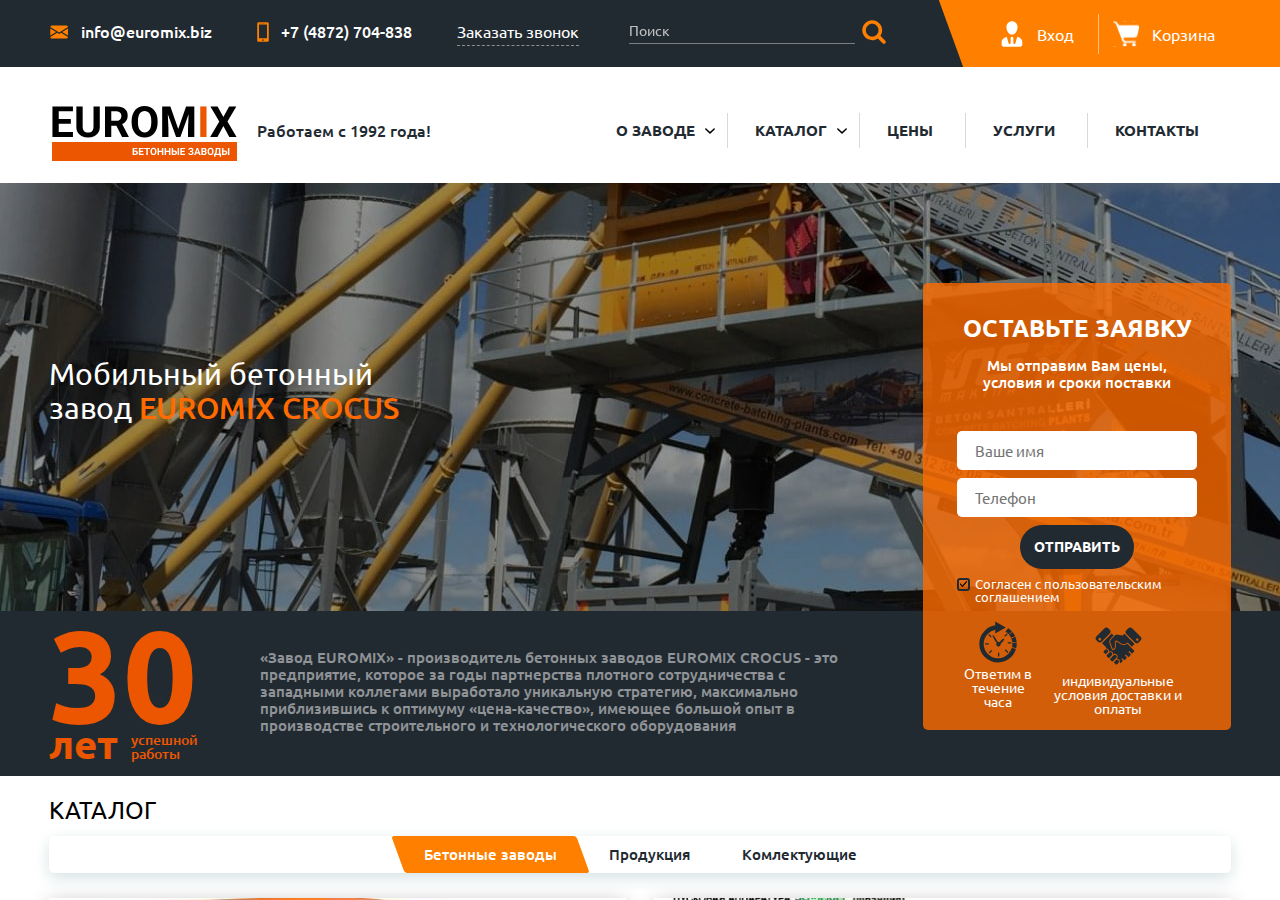
==== index.html @ 8dbaf6a7 "Production" ====
<!DOCTYPE html>
<html lang="en">
<head>
	<meta charset="UTF-8">
	<meta http-equiv="X-UA-Compatible" content="IE=edge">
	<meta name="viewport" content="width=device-width, initial-scale=1.0">
	<link rel="stylesheet" href="https://cdn.jsdelivr.net/npm/swiper@9/swiper-bundle.min.css" />
	<link rel="stylesheet" href="assets/css/style.css">

	<script src="https://cdn.jsdelivr.net/npm/swiper@9/swiper-bundle.min.js"></script>
	<script src="assets/js/main.js" defer></script>

	<title>EUROMIX | Главная</title>
</head>
<body class="">
	
	<div class="body-wrapper">
		<header class="header">
	<div class="header-top">
		<div class="container header-top__container">
			<div class="header-top__left">
				<div class="header-contacts">
					<a class="contacts__item contacts__link header-contacts__email contacts__link--email" href="mailto:info@euromix.biz">info@euromix.biz</a>
			
					<a class="contacts__item contacts__link header-contacts__phone contacts__link--phone" href="tel:+7 (4872) 704-838">+7 (4872) 704-838</a>
					<button class="contacts__item header-top__order" type="button">Заказать звонок</button>
				</div>
				<div class="search header__search">
					<div class="search__input">
						<input id="elastic" type="text" placeholder="Поиск">
					</div>
					<div>
						<ul class="search__list elastic">
							<li class="search__item">Бетоносмесители</li>
							<li class="search__item">Силосы</li>
							<li class="search__item">Бетонные заводы</li>
							<li class="search__item">Компрессоры</li>
						</ul>
					</div>
				</div>
			</div>
			<div class="header-top__right">
				<button class="header-top__right-item header-top__enter">Вход</button>
				<button class="header-top__right-item header-top__basket">Корзина</button>
			</div>
		</div>
	</div>

	<div class="header-bottom">
		<div class="container header-bottom__container">
			<div class="header__logo">
				<a class="header__logo-link" href="index.html">
					<img class="header__logo-img" src='assets/images/header/logo.svg' width='188' height='64' alt='Логотип EUROMIX'>
				</a>
				<div class="header__logo-text">Работаем с 1992 года!</div>
			</div>

			<nav class="header__nav">
				<div class="header__nav-close">
					<img src="assets/images/header/close.svg" alt="">
				</div>
				<ul class="header__nav-list">
					<li class="header__nav-item">
						<div class="header__nav-arrow">
							<svg width="10" height="10" viewBox="0 0 10 10" fill="none" xmlns="http://www.w3.org/2000/svg">
							<path d="M9.685 3.43591C9.972 3.14891 9.972 2.68291 9.685 2.39591C9.398 2.10891 8.932 2.10891 8.645 2.39591L5.449 5.59091C5.32 5.69091 5.162 5.74691 4.997 5.74691C4.832 5.74691 4.673 5.69091 4.545 5.59091L1.356 2.40191C1.069 2.11491 0.603 2.11491 0.316 2.40191C0.029 2.68891 0.029 3.15491 0.316 3.44191L4.477 7.60291C4.615 7.74091 4.802 7.81791 4.997 7.81791C5.192 7.81791 5.379 7.74091 5.517 7.60291L9.685 3.43591Z" fill="black"/>
							</svg>
						</div> 
						
						<a class="header__nav-link" href="about.html">О ЗАВОДЕ</a>
						<ul class="header__nav-sublist">
							<li class="header__nav-subitem">Ссылка&nbsp;о&nbsp;заводе</li>
							<li class="header__nav-subitem">Ссылка&nbsp;о&nbsp;заводе</li>
							<li class="header__nav-subitem">Ссылка&nbsp;о&nbsp;заводе</li>
							<li class="header__nav-subitem">Ссылка&nbsp;о&nbsp;заводе</li>
						</ul>
					</li>
					<li class="header__nav-item">
						<div class="header__nav-arrow">
							<svg width="10" height="10" viewBox="0 0 10 10" fill="none" xmlns="http://www.w3.org/2000/svg">
							<path d="M9.685 3.43591C9.972 3.14891 9.972 2.68291 9.685 2.39591C9.398 2.10891 8.932 2.10891 8.645 2.39591L5.449 5.59091C5.32 5.69091 5.162 5.74691 4.997 5.74691C4.832 5.74691 4.673 5.69091 4.545 5.59091L1.356 2.40191C1.069 2.11491 0.603 2.11491 0.316 2.40191C0.029 2.68891 0.029 3.15491 0.316 3.44191L4.477 7.60291C4.615 7.74091 4.802 7.81791 4.997 7.81791C5.192 7.81791 5.379 7.74091 5.517 7.60291L9.685 3.43591Z" fill="black"/>
							</svg>
						</div> 
						
						<a class="header__nav-link" href="catalog.html">каталог</a>
						<ul class="header__nav-sublist">
							<li class="header__nav-subitem">Каталог&nbsp;1</li>
							<li class="header__nav-subitem">Каталог&nbsp;2</li>
							<li class="header__nav-subitem">Каталог&nbsp;3</li>
							<li class="header__nav-subitem">Каталог&nbsp;4</li>
						</ul>
					</li>
					<li class="header__nav-item">
						<div class="header__nav-arrow">
							<svg width="10" height="10" viewBox="0 0 10 10" fill="none" xmlns="http://www.w3.org/2000/svg">
							<path d="M9.685 3.43591C9.972 3.14891 9.972 2.68291 9.685 2.39591C9.398 2.10891 8.932 2.10891 8.645 2.39591L5.449 5.59091C5.32 5.69091 5.162 5.74691 4.997 5.74691C4.832 5.74691 4.673 5.69091 4.545 5.59091L1.356 2.40191C1.069 2.11491 0.603 2.11491 0.316 2.40191C0.029 2.68891 0.029 3.15491 0.316 3.44191L4.477 7.60291C4.615 7.74091 4.802 7.81791 4.997 7.81791C5.192 7.81791 5.379 7.74091 5.517 7.60291L9.685 3.43591Z" fill="black"/>
							</svg>
						</div> 
						<a class="header__nav-link" href="#">ЦЕНЫ</a>
					</li>
					<li class="header__nav-item">
						<div class="header__nav-arrow">
							<svg width="10" height="10" viewBox="0 0 10 10" fill="none" xmlns="http://www.w3.org/2000/svg">
							<path d="M9.685 3.43591C9.972 3.14891 9.972 2.68291 9.685 2.39591C9.398 2.10891 8.932 2.10891 8.645 2.39591L5.449 5.59091C5.32 5.69091 5.162 5.74691 4.997 5.74691C4.832 5.74691 4.673 5.69091 4.545 5.59091L1.356 2.40191C1.069 2.11491 0.603 2.11491 0.316 2.40191C0.029 2.68891 0.029 3.15491 0.316 3.44191L4.477 7.60291C4.615 7.74091 4.802 7.81791 4.997 7.81791C5.192 7.81791 5.379 7.74091 5.517 7.60291L9.685 3.43591Z" fill="black"/>
							</svg>
						</div> 
						<a class="header__nav-link" href="#">услуги</a>
					</li>
					<li class="header__nav-item">
						<div class="header__nav-arrow">
							<svg width="10" height="10" viewBox="0 0 10 10" fill="none" xmlns="http://www.w3.org/2000/svg">
							<path d="M9.685 3.43591C9.972 3.14891 9.972 2.68291 9.685 2.39591C9.398 2.10891 8.932 2.10891 8.645 2.39591L5.449 5.59091C5.32 5.69091 5.162 5.74691 4.997 5.74691C4.832 5.74691 4.673 5.69091 4.545 5.59091L1.356 2.40191C1.069 2.11491 0.603 2.11491 0.316 2.40191C0.029 2.68891 0.029 3.15491 0.316 3.44191L4.477 7.60291C4.615 7.74091 4.802 7.81791 4.997 7.81791C5.192 7.81791 5.379 7.74091 5.517 7.60291L9.685 3.43591Z" fill="black"/>
							</svg>
						</div> 
						<a class="header__nav-link" href="#">КОНТАКТЫ</a>
					</li>
				</ul>
			</nav>

			<div class="burger header__burger">
				<span></span>
			</div>
		</div>
	</div>
</header>
		
		<main>
			<section class="promo">
	<div class="promo__top">
		<div class="container promo__top-container">
			<div class="promo__top-wrapper">
				<h1 class="promo__title">Мобильный бетонный завод <span>EUROMIX CROCUS</span></h1>
			</div>

			<div class="request promo__top-request">
				<h2 class="request__title">Оставьте заявку</h2>
				<p class="request__text">Мы отправим Вам цены, условия и сроки поставки</p>
			
				<form class="request__form" action="#">
					<input class="request__form-input" type="text" name="name" value="" placeholder="Ваше имя">
					<input class="request__form-input" type="phone" name="phone" value="" placeholder="Телефон">
					
					<button class="btn request__form-btn">Отправить</button>
			
					<label class="request__form-check">Согласен с пользовательским соглашением
						<input class="visually-hidden" type="checkbox" checked>
					</label>
				</form>
			
				<ul class="request__bonus">
					<li class="request__bonus-item">
						<img class="request__bonus-images" src="assets/images/request/time.svg">
			
						<p class="requset__bonus-text">Ответим в течение часа</p>
					</li>
			
					<li class="request__bonus-item">
						<img class="request__bonus-images" src="assets/images/request/partner.svg">
			
						<p class="requset__bonus-text">индивидуальные условия доставки и оплаты</p>
					</li>
				</ul>
			</div>
		</div>
	</div>

	<div class="promo__bottom">
		<div class="container promo__bottom-container">
			<div class="years">
				<p class="years-number">30 </p>
				<div class="years-box">
					<span class="years-year">лет</span>
					<span class="years-success">успешной работы</span>
				</div>
			</div>

			<p class="promo__descr">«Завод EUROMIX» - производитель бетонных заводов EUROMIX CROCUS - это предприятие, которое за годы партнерства плотного сотрудничества с западными коллегами выработало уникальную стратегию, максимально приблизившись к оптимуму «цена-качество», имеющее большой опыт в производстве строительного и технологического оборудования</p>
		</div>
	</div>
</section>
			<section class="catalog">
  <div class="container">
    <h2 class="section-title catalog__title">Каталог</h2>

    <ul class="catalog__tabs">
      <li
        class="catalog__tab catalog__tab--active"
        data-catalog="catalog-factory"
      >
        <p class="catalog__tab-text">Бетонные заводы</p>
      </li>
      <li class="catalog__tab" data-catalog="catalog-products">
        <p class="catalog__tab-text">Продукция</p>
      </li>
      <li class="catalog__tab" data-catalog="catalog-complete">
        <p class="catalog__tab-text">Комлектующие</p>
      </li>
    </ul>

    <ul
      class="catalog__list catalog__list-factory catalog__list--active"
      id="catalog-factory"
    >
      <li class="catalog__item catalog__factory-item">
        <div class="catalog__about catalog__factory-about">
          <h3 class="catalog__title catalog__factory-title">
            Мобильные бетонные заводы Euromix Crocus
          </h3>
          <p class="catalog__text catalog__factory-text">
            Мобильный бетонный завод EUROMIX CROCUS 10.500, производительность
            до 10 м³/ч, весовая система дозирования цемента и инертных
            заполнителей
          </p>
        </div>

        <picture class="catalog__picture">
          <source
            srcset="assets/images/catalog/factory/foto1.avif"
            type="image/avif"
            width="576"
            height="341"
            alt="МОБИЛЬНЫЙ БЕТОННЫЙ ЗАВОДЫ EUROMIX CROCUS"
          />
          <source
            srcset="assets/images/catalog/factory/foto1.webp"
            type="image/webp"
            width="576"
            height="341"
            alt="МОБИЛЬНЫЙ БЕТОННЫЙ ЗАВОДЫ EUROMIX CROCUS"
          />
          <img
            class="catalog__img catalog__factory-img"
            src="assets/images/catalog/factory/foto1.jpg"
            width="576"
            height="341"
            alt="МОБИЛЬНЫЙ БЕТОННЫЙ ЗАВОДЫ EUROMIX CROCUS"
          />
        </picture>

        <a class="catalog__item-link catalog__factory-item-link" href="#"></a>
      </li>

      <li class="catalog__item catalog__factory-item">
        <div class="catalog__about catalog__factory-about">
          <h3 class="catalog__title catalog__factory-title">
            Бетонные заводы серии Euromix Crosus Compact
          </h3>
          <p class="catalog__text catalog__factory-text">
            Мобильный бетонный завод EUROMIX CROCUS 10.500, производительность
            до 10 м³/ч, весовая система дозирования цемента и инертных
            заполнителей
          </p>
        </div>

        <picture class="catalog__picture">
          <source
            srcset="assets/images/catalog/factory/foto2.avif"
            type="image/avif"
            width="576"
            height="341"
            alt="МОБИЛЬНЫЙ БЕТОННЫЙ ЗАВОДЫ EUROMIX CROCUS"
          />
          <source
            srcset="assets/images/catalog/factory/foto2.webp"
            type="image/webp"
            width="576"
            height="341"
            alt="МОБИЛЬНЫЙ БЕТОННЫЙ ЗАВОДЫ EUROMIX CROCUS"
          />
          <img
            class="catalog__img catalog__factory-img"
            src="assets/images/catalog/factory/foto2.jpg"
            width="576"
            height="341"
            alt="МОБИЛЬНЫЙ БЕТОННЫЙ ЗАВОДЫ EUROMIX CROCUS"
          />
        </picture>

        <a class="catalog__item-link catalog__factory-item-link" href="#"></a>
      </li>

      <li class="catalog__item catalog__factory-item">
        <div class="catalog__about catalog__factory-about">
          <h3 class="catalog__title catalog__factory-title">
            Бетонные заводы Серии Euromix Crosus ALFA (СКИП)
          </h3>
          <p class="catalog__text catalog__factory-text">
            Мобильный бетонный завод EUROMIX CROCUS 10.500, производительность
            до 10 м³/ч, весовая система дозирования цемента и инертных
            заполнителей
          </p>
        </div>

        <picture class="catalog__picture">
          <source
            srcset="assets/images/catalog/factory/foto3.avif"
            type="image/avif"
            width="576"
            height="341"
            alt="МОБИЛЬНЫЙ БЕТОННЫЙ ЗАВОДЫ EUROMIX CROCUS"
          />
          <source
            srcset="assets/images/catalog/factory/foto3.webp"
            type="image/webp"
            width="576"
            height="341"
            alt="МОБИЛЬНЫЙ БЕТОННЫЙ ЗАВОДЫ EUROMIX CROCUS"
          />
          <img
            class="catalog__img catalog__factory-img"
            src="assets/images/catalog/factory/foto3.jpg"
            width="576"
            height="341"
            alt="МОБИЛЬНЫЙ БЕТОННЫЙ ЗАВОДЫ EUROMIX CROCUS"
          />
        </picture>

        <a class="catalog__item-link catalog__factory-item-link" href="#"></a>
      </li>

      <li class="catalog__item catalog__factory-item">
        <div class="catalog__about catalog__factory-about">
          <h3 class="catalog__title catalog__factory-title">
            Бетонные заводы Серии Euromix Crosus ALFA (ЛЕНТА)
          </h3>
          <p class="catalog__text catalog__factory-text">
            Мобильный бетонный завод EUROMIX CROCUS 10.500, производительность
            до 10 м³/ч, весовая система дозирования цемента и инертных
            заполнителей
          </p>
        </div>

        <picture class="catalog__picture">
          <source
            srcset="assets/images/catalog/factory/foto4.avif"
            type="image/avif"
            width="576"
            height="341"
            alt="МОБИЛЬНЫЙ БЕТОННЫЙ ЗАВОДЫ EUROMIX CROCUS"
          />
          <source
            srcset="assets/images/catalog/factory/foto4.webp"
            type="image/webp"
            width="576"
            height="341"
            alt="МОБИЛЬНЫЙ БЕТОННЫЙ ЗАВОДЫ EUROMIX CROCUS"
          />
          <img
            class="catalog__img catalog__factory-img"
            src="assets/images/catalog/factory/foto4.jpg"
            width="576"
            height="341"
            alt="МОБИЛЬНЫЙ БЕТОННЫЙ ЗАВОДЫ EUROMIX CROCUS"
          />
        </picture>

        <a class="catalog__item-link catalog__factory-item-link" href="#"></a>
      </li>

      <li class="catalog__item catalog__factory-item">
        <div class="catalog__about catalog__factory-about">
          <h3 class="catalog__title catalog__factory-title">
            Автомиксер серии Euromix RollTRuck
          </h3>
          <p class="catalog__text catalog__factory-text">
            Мобильный бетонный завод EUROMIX CROCUS 10.500, производительность
            до 10 м³/ч, весовая система дозирования цемента и инертных
            заполнителей
          </p>
        </div>

        <picture class="catalog__picture">
          <source
            srcset="assets/images/catalog/factory/foto4.avif"
            type="image/avif"
            width="576"
            height="341"
            alt="МОБИЛЬНЫЙ БЕТОННЫЙ ЗАВОДЫ EUROMIX CROCUS"
          />
          <source
            srcset="assets/images/catalog/factory/foto4.webp"
            type="image/webp"
            width="576"
            height="341"
            alt="МОБИЛЬНЫЙ БЕТОННЫЙ ЗАВОДЫ EUROMIX CROCUS"
          />
          <img
            class="catalog__img catalog__factory-img"
            src="assets/images/catalog/factory/foto4.jpg"
            width="576"
            height="341"
            alt="МОБИЛЬНЫЙ БЕТОННЫЙ ЗАВОДЫ EUROMIX CROCUS"
          />
        </picture>

        <a class="catalog__item-link catalog__factory-item-link" href="#"></a>
      </li>

      <li class="catalog__show-more">
        <div class="catalog__show-more-text">
          <a href="#">перейти в каталог</a>
        </div>
      </li>
    </ul>

    <ul class="catalog__list catalog__list-products" id="catalog-products">
      <li class="catalog__item catalog__products-item">
        <div class="catalog__about catalog__products-about">
          <h3 class="catalog__title catalog__products-title">
            Мобильные бетонные заводы Euromix Crocus
          </h3>
          <p class="catalog__text catalog__products-text">
            Мобильный бетонный завод EUROMIX CROCUS 10.500, производительность
            до 10 м³/ч, весовая система дозирования цемента и инертных
            заполнителей
          </p>
        </div>

        <picture class="catalog__picture">
          <source
            srcset="assets/images/catalog/products/product-1.avif"
            type="image/avif"
            width="576"
            height="341"
            alt="МОБИЛЬНЫЙ БЕТОННЫЙ ЗАВОДЫ EUROMIX CROCUS"
          />
          <source
            srcset="assets/images/catalog/products/product-1.webp"
            type="image/webp"
            width="576"
            height="341"
            alt="МОБИЛЬНЫЙ БЕТОННЫЙ ЗАВОДЫ EUROMIX CROCUS"
          />
          <img
            class="catalog__img catalog__complete-img"
            src="assets/images/catalog/products/product-1.jpg"
            width="576"
            height="341"
            alt="МОБИЛЬНЫЙ БЕТОННЫЙ ЗАВОДЫ EUROMIX CROCUS"
          />
        </picture>

        <a class="catalog__item-link catalog__complete-item-link" href="#"></a>
      </li>

      <li class="catalog__show-more">
        <div class="catalog__show-more-text">
          <a href="#">перейти в каталог</a>
        </div>
      </li>
    </ul>

    <ul class="catalog__list catalog__list-complete" id="catalog-complete">
      <li class="catalog__item catalog__complete-item">
        <div class="catalog__about catalog__complete-about">
          <h3 class="catalog__title catalog__complete-title">
            Мобильные бетонные заводы Euromix Crocus
          </h3>
          <p class="catalog__text catalog__complete-text">
            Мобильный бетонный завод EUROMIX CROCUS 10.500, производительность
            до 10 м³/ч, весовая система дозирования цемента и инертных
            заполнителей
          </p>
        </div>

        <picture class="catalog__picture">
          <source
            srcset="assets/images/catalog/products/product-1.avif"
            type="image/avif"
            width="576"
            height="341"
            alt="МОБИЛЬНЫЙ БЕТОННЫЙ ЗАВОДЫ EUROMIX CROCUS"
          />
          <source
            srcset="assets/images/catalog/products/product-1.webp"
            type="image/webp"
            width="576"
            height="341"
            alt="МОБИЛЬНЫЙ БЕТОННЫЙ ЗАВОДЫ EUROMIX CROCUS"
          />
          <img
            class="catalog__img catalog__complete-img"
            src="assets/images/catalog/products/product-1.jpg"
            width="576"
            height="341"
            alt="МОБИЛЬНЫЙ БЕТОННЫЙ ЗАВОДЫ EUROMIX CROCUS"
          />
        </picture>

        <a class="catalog__item-link catalog__complete-item-link" href="#"></a>
      </li>

      <li class="catalog__item catalog__complete-item">
        <div class="catalog__about catalog__complete-about">
          <h3 class="catalog__title catalog__complete-title">
            Автомиксер серии Euromix RollTRuck
          </h3>
          <p class="catalog__text catalog__complete-text">
            Мобильный бетонный завод EUROMIX CROCUS 10.500, производительность
            до 10 м³/ч, весовая система дозирования цемента и инертных
            заполнителей
          </p>
        </div>

        <picture class="catalog__picture">
          <source
            srcset="assets/images/catalog/factory/foto4.avif"
            type="image/avif"
            width="576"
            height="341"
            alt="МОБИЛЬНЫЙ БЕТОННЫЙ ЗАВОДЫ EUROMIX CROCUS"
          />
          <source
            srcset="assets/images/catalog/factory/foto4.webp"
            type="image/webp"
            width="576"
            height="341"
            alt="МОБИЛЬНЫЙ БЕТОННЫЙ ЗАВОДЫ EUROMIX CROCUS"
          />
          <img
            class="catalog__img catalog__complete-img"
            src="assets/images/catalog/factory/foto4.jpg"
            width="576"
            height="341"
            alt="МОБИЛЬНЫЙ БЕТОННЫЙ ЗАВОДЫ EUROMIX CROCUS"
          />
        </picture>

        <a class="catalog__item-link catalog__complete-item-link" href="#"></a>
      </li>

      <li class="catalog__item catalog__complete-item">
        <div class="catalog__about catalog__factory-about">
          <h3 class="catalog__title catalog__factory-title">
            Бетонные заводы серии Euromix Crosus Compact
          </h3>
          <p class="catalog__text catalog__factory-text">
            Мобильный бетонный завод EUROMIX CROCUS 10.500, производительность
            до 10 м³/ч, весовая система дозирования цемента и инертных
            заполнителей
          </p>
        </div>

        <picture class="catalog__picture">
          <source
            srcset="assets/images/catalog/factory/foto2.avif"
            type="image/avif"
            width="576"
            height="341"
            alt="МОБИЛЬНЫЙ БЕТОННЫЙ ЗАВОДЫ EUROMIX CROCUS"
          />
          <source
            srcset="assets/images/catalog/factory/foto2.webp"
            type="image/webp"
            width="576"
            height="341"
            alt="МОБИЛЬНЫЙ БЕТОННЫЙ ЗАВОДЫ EUROMIX CROCUS"
          />
          <img
            class="catalog__img catalog__factory-img"
            src="assets/images/catalog/factory/foto2.jpg"
            width="576"
            height="341"
            alt="МОБИЛЬНЫЙ БЕТОННЫЙ ЗАВОДЫ EUROMIX CROCUS"
          />
        </picture>

        <a class="catalog__item-link catalog__factory-item-link" href="#"></a>
      </li>

      <li class="catalog__show-more">
        <div class="catalog__show-more-text">
          <a href="#">перейти в каталог</a>
        </div>
      </li>
    </ul>
  </div>
</section>

			<section class="strong">
	<div class="container">
		<ul class="strong__list">
			<li class="strong__item">
				<div class="strong__img"><img src="assets/images/strong/sertificat.svg"></div>

				<p class="strong__text">Сертификаты качества</p>
			</li>

			<li class="strong__item">
				<div class="strong__img"><img src="assets/images/strong/stock.svg"></div>

				<p class="strong__text">Продукция в наличии на складе</p>
			</li>

			<li class="strong__item">
				<div class="strong__img"><img src="assets/images/strong/price.svg"></div>

				<p class="strong__text">Развернутая комплектация с ценами</p>
			</li>

			<li class="strong__item">
				<div class="strong__img"><img src="assets/images/strong/brigade.svg"></div>

				<p class="strong__text">Мобильная бригада пуско-наладки оборудования</p>
			</li>

			<li class="strong__item">
				<div class="strong__img"><img src="assets/images/strong/auto.svg"></div>

				<p class="strong__text">Свой автопарк везем застрахованные грузы</p>
			</li>
		</ul>
	</div>
</section>
			<section class="partners">
	<div class="container">
		<h2 class="section-title">Наши партнеры</h2>
		<div class="partners__wrapper">
			<div class="commit partners__about">мы работаем с лучшими партнерами В ассортименте нашего завода шесть типов бетонных заводов, начиная от супермобильных бетонных заводов EUROMIX CROCUS серии 750, бетонных заводов серии 30/800.4 COMPACT</div>

			<div class="partners__slider-wrapper">
				<div class="partners__slider">
					<ul class="partners__list swiper-wrapper">
						<li class="partners__item swiper-slide">
							<picture>
								<source srcset='assets/images/partners/partners-1.avif' type='image/avif' width='577' height='268' alt='Список партнёров'>
								<source srcset='assets/images/partners/partners-1.webp' type='image/webp' width='577' height='268' alt='Список партнёров'>
								<img class='partners__img' src='assets/images/partners/partners-1.jpg' width='577' height='268' alt='Список партнёров'>
							</picture>
						</li>
						<li class="partners__item swiper-slide">
							<picture>
								<source srcset='assets/images/partners/partners-1.avif' type='image/avif' width='577' height='268' alt='Список партнёров'>
								<source srcset='assets/images/partners/partners-1.webp' type='image/webp' width='577' height='268' alt='Список партнёров'>
								<img class='partners__img' src='assets/images/partners/partners-1.jpg' width='577' height='268' alt='Список партнёров'>
							</picture>
						</li>
						<li class="partners__item swiper-slide">
							<picture>
								<source srcset='assets/images/partners/partners-1.avif' type='image/avif' width='577' height='268' alt='Список партнёров'>
								<source srcset='assets/images/partners/partners-1.webp' type='image/webp' width='577' height='268' alt='Список партнёров'>
								<img class='partners__img' src='assets/images/partners/partners-1.jpg' width='577' height='268' alt='Список партнёров'>
							</picture>
						</li>
					</ul>
				</div>
				<div class="partners__slider-pagination"></div>
			</div>
		</div>
	</div>
</section>
			<section class="popular">
	<div class="container">
		<h2 class="section-title popular__title">Популярные товары</h2>

		<ul class="popular__list">
			<li class="product pupular__product">
				<div class="product__about">
					<span class="product__stock popular__product-stock">В Наличии</span>
					
					<h3 class="product__title pupular__product-title">Мобильные бетонные заводы EuroMix Crocus</h3>
					
					<p class="product__price pupular__product-price">1 212 000 <span>руб</span></p>

				</div>

				<picture>
					<source srcset='assets/images/popular/popular-1.avif' type='image/avif' width='274' height='259' alt='Мобильные бетонные заводы EuroMix Crocus'>
					<source srcset='assets/images/popular/popular-1.webp' type='image/webp' width='274' height='259' alt='Мобильные бетонные заводы EuroMix Crocus'>
					<img class='product__img' src='assets/images/popular/popular-1.jpg' width='274' height='259' alt='Мобильные бетонные заводы EuroMix Crocus'>
				</picture>
				
				<div class="product__basket">
					<p class="product__basket-text">В Корзину</p>
				</div>
			</li>

			<li class="product pupular__product">
				<div class="product__about">
					<span class="product__stock popular__product-stock">В Наличии</span>
					
					<h3 class="product__title pupular__product-title">Мобильные бетонные заводы EuroMix Crocus</h3>
					
					<p class="product__price pupular__product-price">1 212 000 <span>руб</span></p>

				</div>

				<picture>
					<source srcset='assets/images/popular/popular-1.avif' type='image/avif' width='274' height='259' alt='Мобильные бетонные заводы EuroMix Crocus'>
					<source srcset='assets/images/popular/popular-1.webp' type='image/webp' width='274' height='259' alt='Мобильные бетонные заводы EuroMix Crocus'>
					<img class='product__img' src='assets/images/popular/popular-1.jpg' width='274' height='259' alt='Мобильные бетонные заводы EuroMix Crocus'>
				</picture>
				
				<div class="product__basket">
					<p class="product__basket-text">В Корзину</p>
				</div>
			</li>

			<li class="product pupular__product">
				<div class="product__about">
					<span class="product__stock popular__product-stock">В Наличии</span>
					
					<h3 class="product__title pupular__product-title">Мобильные бетонные заводы EuroMix Crocus</h3>
					
					<p class="product__price pupular__product-price">1 212 000 <span>руб</span></p>
				</div>

					<picture>
						<source srcset='assets/images/popular/popular-1.avif' type='image/avif' width='274' height='259' alt='Мобильные бетонные заводы EuroMix Crocus'>
						<source srcset='assets/images/popular/popular-1.webp' type='image/webp' width='274' height='259' alt='Мобильные бетонные заводы EuroMix Crocus'>
						<img class='product__img' src='assets/images/popular/popular-1.jpg' width='274' height='259' alt='Мобильные бетонные заводы EuroMix Crocus'>
					</picture>
				
				<div class="product__basket">
					<p class="product__basket-text">В Корзину</p>
				</div>
			</li>

			<li class="product pupular__product">
				<div class="product__about">
					<span class="product__stock popular__product-stock">В Наличии</span>
					
					<h3 class="product__title pupular__product-title">Мобильные бетонные заводы EuroMix Crocus</h3>
					
					<p class="product__price pupular__product-price">1 212 000 <span>руб</span></p>

				</div>
				
				<picture>
					<source srcset='assets/images/popular/popular-1.avif' type='image/avif' width='274' height='259' alt='Мобильные бетонные заводы EuroMix Crocus'>
					<source srcset='assets/images/popular/popular-1.webp' type='image/webp' width='274' height='259' alt='Мобильные бетонные заводы EuroMix Crocus'>
					<img class='product__img' src='assets/images/popular/popular-1.jpg' width='274' height='259' alt='Мобильные бетонные заводы EuroMix Crocus'>
				</picture>
				
				<div class="product__basket">
					<p class="product__basket-text">В Корзину</p>
				</div>
			</li>
		</ul>
	</div>
</section>
			<section class="baner">
	<div class="container baner__container">
		<div class="baner__top">
			<div class="baner__contacts">
				<a class="baner__contacts-link" href="tel:88003502008">8-800-350-2008</a>
				<ul class="baner__social-list">
					<li class="baner__social-item">
						<a class="baner__social-link" href="https://www.viber.com/ru/">
							<img class="baner__social-img" src="assets/images/viber.svg" width="42" height="42" alt="Вайбер">
						</a>
					</li>
					<li class="baner__social-item">
						<a class="baner__social-link" href="https://www.viber.com/ru/">
							<img class="baner__social-img" src="assets/images/telegram.svg" width="40" height="40" alt="Вайбер">
						</a>
					</li>
				</ul>
			</div>
			<div class="baner__hgroup">
				<p class="baner__hgroup-title">надежное  партнерство</p>
				<p class="baner__hgroup-subtitle">Производители выбирают нас</p>
			</div>
		</div>

		<div class="baner__bottom">
			<ul class="baner__prof-list">
				<li class="baner__prof-item">
					Качественное оборудование (комплектующие)
				</li>
				<li class="baner__prof-item">
					Широкий ассортимент
				</li>
				<li class="baner__prof-item">
					Доступный ценовой  диапазон
				</li>
				<li class="baner__prof-item">
					Прямые поставки
				</li>
			</ul>

			<div class="baner__call">
				<p class="baner__call-question">Спросите и я Вам отвечу</p>
			
				<div class="baner__call-person">
					<p class="baner__call-name">Евгений Самсонов</p>
					<p class="baner__call-professional">менедженр проектов</p>
				</div>
				<button class="btn baner__call-btn">задать вопрос</button>
			</div>
		</div>
	</div>
</section>
			<section class="services">
	<div class="container">
		<h2 class="section-title services__title">услуги и решения</h2>
		<p class="services__subtitle">Компания полного цикла</p>


		<ul class="services__tabs">
			<li class="services__tab services__tab--active" data-tab="services__tab-1">
				<svg class="services__tab-img" width="31" height="34" viewBox="0 0 31 34" fill="none" xmlns="http://www.w3.org/2000/svg">
					<path d="M14.1273 0.176135C14.0022 0.295292 13.9536 0.421659 13.9536 0.611211C13.9536 0.877683 13.9536 0.877684 13.5646 0.969026C12.6616 1.18639 11.439 1.83884 10.675 2.51944C9.21637 3.80338 8.35482 5.44479 8.1464 7.34615C8.10458 7.77402 8.09097 7.79531 7.68807 8.14591C7.19507 8.58099 7.12537 8.72109 7.26443 9.05074C7.56295 9.78732 8.75091 10.4679 10.4111 10.8467C11.7936 11.1623 12.8979 11.2536 15.2388 11.2536C17.4964 11.2536 18.5242 11.1695 19.8927 10.8817C21.5597 10.5239 22.9908 9.78732 23.2546 9.12766C23.4144 8.74169 23.3379 8.55935 22.831 8.17338C22.574 7.98383 22.3516 7.75959 22.3309 7.68233C22.3169 7.60507 22.2683 7.26854 22.2268 6.93854C22.1435 6.2861 21.8657 5.38126 21.5601 4.77071C21.0946 3.83051 20.1987 2.77114 19.3025 2.09775C18.7884 1.71178 17.6494 1.15755 17.066 1.00336L16.5937 0.884207V0.610525C16.5937 0.420973 16.5451 0.294948 16.42 0.175447C16.2602 0.00718498 16.2187 -2.57492e-05 15.2738 -2.57492e-05C14.329 0.000660896 14.2871 0.00787258 14.1273 0.176135Z" fill="white"/>
					<path d="M8.38305 11.415C8.06345 11.7869 8.01483 11.9974 8.01483 13.0496C8.02163 14.0039 8.03557 14.1021 8.23719 14.6773C8.50103 15.4489 8.93861 16.2208 9.45269 16.8379C9.72367 17.1607 9.89707 17.4481 9.99465 17.7499C10.8491 20.3175 13.0234 22.1134 15.2738 22.1134C17.5243 22.1134 19.6986 20.3175 20.5459 17.7637C20.6431 17.469 20.8376 17.1535 21.1365 16.7747C21.6852 16.0941 22.0395 15.4557 22.3173 14.6701C22.5186 14.1017 22.5325 14.0035 22.5325 13.0496C22.5325 12.0956 22.5257 12.0112 22.3588 11.7238C22.0878 11.2396 22.0602 11.2327 21.1293 11.5273C19.4412 12.0675 17.6283 12.2426 14.447 12.1866C11.849 12.1444 10.6264 11.9761 9.13309 11.4641C8.55645 11.2605 8.51497 11.2605 8.38305 11.415Z" fill="white"/>
					<path d="M8.84815 20.5142C4.93067 22.1065 3.61759 22.8221 2.60337 23.9237C1.20733 25.446 0.220646 27.9998 0.0193655 30.6024C-0.0153145 31.1006 -0.00851439 31.2479 0.0819256 31.3812C0.283546 31.6899 2.28377 32.3633 4.08985 32.7211C9.98035 33.9068 19.4548 33.97 25.7271 32.8615C27.3662 32.5669 29.0197 32.1109 30.0964 31.6408C30.5619 31.4443 30.5966 31.3252 30.4922 30.2727C30.263 27.8525 29.2628 25.3687 27.9568 23.9378C26.8664 22.7521 25.5187 22.0365 20.7468 20.1286L20.4204 20.0022L20.3374 20.4016C20.1916 21.1381 19.5109 23.5587 19.1566 24.639C18.4202 26.856 17.4202 29.087 16.1765 31.2898C15.4751 32.5247 15.3221 32.6648 15.0164 32.321C14.5717 31.8368 12.7241 28.2168 12.0989 26.6245C11.4529 24.9549 10.779 22.794 10.3346 20.928C10.2166 20.4369 10.1123 20.0231 10.1055 20.0159C10.1055 20.0159 9.53597 20.2333 8.84815 20.5142Z" fill="white"/>
					<path d="M13.8428 23.3195C13.7802 23.4809 14.2038 25.4738 14.3082 25.5439C14.3636 25.5789 14.7944 25.6071 15.2738 25.6071C15.7532 25.6071 16.1837 25.5789 16.2394 25.5439C16.3435 25.4738 16.7674 23.4809 16.7049 23.3195C16.6488 23.1722 13.8982 23.1722 13.8428 23.3195Z" fill="white"/>
					<path d="M14.2664 26.1826C14.1899 26.4 13.8149 28.1327 13.8149 28.28C13.8149 28.4905 15.1623 31.0721 15.2735 31.0793C15.3153 31.0793 15.5098 30.7356 16.1905 29.4657C16.5376 28.8061 16.7324 28.3714 16.7253 28.2381C16.7253 28.119 16.6212 27.5998 16.5029 27.0806L16.2806 26.1335L15.2874 26.1125C14.5374 26.0985 14.2871 26.1125 14.2664 26.1826Z" fill="white"/>
				</svg>
				
				<p class="services__tab-text">Шефмонтажные работы</p>
			</li>

			<li class="services__tab" data-tab="services__tab-2">
				<svg class="services__tab-img" width="37" height="42" viewBox="0 0 37 42" fill="none" xmlns="http://www.w3.org/2000/svg">
					<path d="M13.9966 0.531317C13.9461 0.582975 13.8125 1.2344 13.687 1.96352C13.5698 2.69222 13.4361 3.36128 13.4025 3.45536C13.3607 3.56666 13.1261 3.66956 12.5571 3.82412C12.1216 3.94424 11.703 4.04714 11.628 4.05554C11.5526 4.05554 11.1175 3.6011 10.6153 2.9921C10.1381 2.40032 9.67762 1.8686 9.6026 1.80896C9.48534 1.70606 9.29305 1.79173 8.16267 2.45197C7.45132 2.86357 6.84863 3.26678 6.8232 3.34364C6.79819 3.42092 7.0073 4.12399 7.28364 4.90436L7.78589 6.31934L7.09914 7.01402L6.40419 7.71709L5.00609 7.2026C4.2275 6.91952 3.54977 6.70532 3.49934 6.72254C3.44071 6.74816 3.05572 7.36555 2.65392 8.08586C2.13486 9.00356 1.93396 9.44918 1.98439 9.53486C2.01801 9.60332 2.55347 10.0922 3.16478 10.6239C4.002 11.3442 4.26973 11.6185 4.22791 11.7302C4.19429 11.8075 4.08564 12.2103 3.98519 12.6219C3.87654 13.0335 3.75928 13.4106 3.71746 13.4451C3.67564 13.4795 3.02251 13.6164 2.26114 13.7538C1.49936 13.8823 0.829826 14.028 0.779396 14.0709C0.695756 14.1393 0.670746 14.5681 0.670746 15.6828C0.670746 16.7975 0.695756 17.2263 0.779396 17.2948C0.829826 17.3376 1.49075 17.4922 2.24433 17.6207C2.99791 17.758 3.65063 17.8866 3.69245 17.921C3.75928 17.9554 4.01881 18.8127 4.23652 19.7131C4.25333 19.7904 3.85153 20.1848 3.13977 20.785C2.52026 21.3003 1.99259 21.7804 1.96758 21.8488C1.90895 22.003 3.34026 24.5843 3.51615 24.6444C3.59159 24.67 4.37838 24.4129 5.27423 24.0786C6.88963 23.4784 7.8191 23.2298 8.46362 23.2298C8.73995 23.2298 8.80679 23.1954 8.87362 23.0068C8.92405 22.8867 8.95725 22.7409 8.95725 22.6725C8.95725 22.6124 8.56366 22.218 8.07822 21.8148C7.12374 21.0004 6.86462 20.6056 6.86462 19.9882C6.86462 19.491 7.00688 19.1734 7.83549 17.8618L8.55545 16.7215L8.58047 15.5812C8.61409 14.0293 8.93225 12.923 9.68542 11.7655C11.3344 9.2186 14.3816 7.9838 17.236 8.70409C17.8891 8.86705 18.9941 9.38156 19.5463 9.76754L19.9399 10.0418L21.3798 10.0246C23.2966 9.99014 23.2216 9.98174 23.6066 10.3333C24.0334 10.7277 24.2511 11.3367 24.3683 12.4513C24.4688 13.3774 24.5192 13.4976 24.7869 13.566C24.921 13.6005 25.0465 13.5148 25.3146 13.2145C26.2019 12.1939 26.5786 11.8167 27.7672 10.7877C28.4704 10.1787 29.0813 9.61298 29.1235 9.5273C29.1821 9.40718 29.0481 9.1073 28.504 8.14676C28.1272 7.4777 27.759 6.86912 27.6922 6.79184C27.5749 6.68054 27.4077 6.72338 26.1354 7.19504L24.7123 7.72676L24.026 7.02368L23.3478 6.31178L23.8583 4.86278C24.2433 3.75649 24.3437 3.37934 24.2769 3.28484C24.076 3.0446 21.682 1.6985 21.573 1.76696C21.5061 1.8014 21.0371 2.3327 20.5348 2.9501C20.0326 3.5591 19.564 4.05638 19.4971 4.05638C19.179 4.02193 17.8649 3.63638 17.7813 3.5591C17.7308 3.50743 17.5886 2.84719 17.4549 2.09287C17.3295 1.33813 17.1954 0.652275 17.1536 0.566595C17.0781 0.438076 16.919 0.420856 15.58 0.420856C14.482 0.420017 14.0634 0.445637 13.9966 0.531317Z" fill="#FF6B00"/>
					<path d="M19.8563 11.156C19.8145 11.2161 19.6722 11.902 19.5467 12.6823C19.4127 13.4627 19.279 14.1313 19.2454 14.1742C19.2118 14.217 18.8436 14.3371 18.4418 14.4484C18.04 14.5513 17.6464 14.6626 17.5714 14.6971C17.4627 14.7399 17.1946 14.4656 16.4914 13.608C15.9724 12.9822 15.4951 12.4333 15.4283 12.3988C15.3028 12.3215 12.758 13.7621 12.6825 13.9507C12.6657 14.0108 12.8752 14.7055 13.1511 15.4942L13.6534 16.9348L12.9671 17.6379L12.2807 18.341L10.8826 17.8265C10.1126 17.5434 9.4345 17.3292 9.36767 17.3548C9.30084 17.3804 8.92405 17.9894 8.52225 18.7009C7.96998 19.7043 7.8191 20.0386 7.87773 20.1587C7.91955 20.236 8.44681 20.7245 9.04131 21.2306C9.90354 21.9681 10.1212 22.1911 10.0876 22.328C9.8281 23.3999 9.6272 24.0345 9.53495 24.0857C9.46812 24.1202 8.81499 24.2571 8.07863 24.386C7.34186 24.5146 6.68914 24.6603 6.63871 24.7031C6.55507 24.7716 6.53006 25.2004 6.53006 26.3239C6.53006 27.7045 6.54687 27.859 6.68053 27.9359C6.76417 27.9787 7.40869 28.1161 8.12045 28.2446C8.8318 28.3647 9.46812 28.4932 9.53495 28.5277C9.6272 28.5793 9.85311 29.3164 10.0876 30.3026C10.1126 30.4399 9.89493 30.6713 8.99949 31.4173C8.37998 31.9318 7.86092 32.4118 7.82771 32.4807C7.78589 32.592 9.12536 35.0532 9.33446 35.2334C9.42671 35.3107 9.76127 35.2162 10.8662 34.8046L12.2893 34.2728L12.9675 34.9847L13.6538 35.6966L13.1434 37.1456C12.7584 38.2519 12.6579 38.6207 12.7334 38.7148C12.7838 38.7748 13.3861 39.1608 14.0642 39.5636C14.9096 40.0609 15.3533 40.2839 15.4287 40.2322C15.4955 40.1978 15.9478 39.6749 16.4332 39.0747C16.9272 38.4833 17.3541 37.9688 17.3959 37.9516C17.4627 37.9088 18.9362 38.2775 19.1704 38.3977C19.254 38.4405 19.3631 38.9033 19.5221 39.8294C19.6476 40.5754 19.7899 41.2784 19.8403 41.3818C19.9157 41.5787 19.9489 41.5787 21.4225 41.5787C22.5188 41.5787 22.9374 41.5531 23.0047 41.4758C23.0465 41.4158 23.1888 40.7639 23.306 40.0352C23.4315 39.3065 23.5574 38.6375 23.5906 38.543C23.641 38.4317 23.8669 38.3288 24.4024 38.183C24.821 38.0713 25.231 37.9688 25.3232 37.9428C25.4573 37.9 25.6664 38.1142 26.3946 39.0062C26.8886 39.6152 27.3659 40.1554 27.4409 40.1982C27.5581 40.2583 27.8763 40.1125 28.864 39.538C29.5589 39.1264 30.153 38.7404 30.1784 38.6719C30.2035 38.6035 29.9944 37.9004 29.718 37.12L29.2076 35.6878L29.8939 34.9847L30.5802 34.2817L31.9866 34.7962C32.7651 35.0876 33.4433 35.2934 33.5019 35.2762C33.6946 35.1989 35.0923 32.6008 35.0169 32.4635C34.9837 32.395 34.4478 31.9061 33.8365 31.3744C32.991 30.6541 32.7315 30.3799 32.7733 30.277C32.807 30.1913 32.9156 29.7881 33.0161 29.3765C33.1247 28.9649 33.242 28.5877 33.2838 28.5533C33.3256 28.5188 33.9787 28.3819 34.7405 28.2446C35.5023 28.1161 36.1718 27.9703 36.2305 27.9275C36.3059 27.859 36.3309 27.4302 36.3309 26.3155C36.3309 25.2008 36.3059 24.772 36.2305 24.7036C36.1718 24.6607 35.5105 24.5062 34.7573 24.3776C34.0037 24.2403 33.351 24.1118 33.3092 24.0778C33.2424 24.0433 32.9828 23.1861 32.7651 22.2856C32.7483 22.2083 33.1501 21.814 33.8615 21.2138C34.481 20.6909 35.0082 20.2192 35.0333 20.1503C35.0919 20.0046 33.6606 17.4233 33.4929 17.3548C33.4261 17.3292 32.7479 17.5434 31.9779 17.8265L30.5884 18.3494L29.9021 17.6375L29.2072 16.9344L29.7176 15.511C29.9939 14.7223 30.203 14.0276 30.178 13.9591C30.1112 13.7789 27.5914 12.3211 27.4491 12.3812C27.3822 12.4068 26.9214 12.9473 26.411 13.5815C25.6742 14.5076 25.4565 14.7218 25.3228 14.6878C23.8161 14.2934 23.6488 14.2334 23.5984 14.0876C23.5647 13.9931 23.4311 13.3245 23.3138 12.5958C23.1884 11.8671 23.0543 11.2153 23.0043 11.1636C22.878 11.0103 19.9817 11.0103 19.8563 11.156ZM22.518 19.2079C23.2966 19.3364 24.2257 19.6707 24.9456 20.0827C25.791 20.5716 27.0383 21.8404 27.5155 22.7153C28.8295 25.1164 28.7545 27.9287 27.3146 30.2098C24.7447 34.2829 19.0527 34.6172 16.0224 30.8784C15.4865 30.2098 14.817 28.8548 14.5993 27.9888C14.4152 27.2601 14.3984 25.5704 14.5574 24.8161C15.1265 22.1752 17.1774 19.997 19.714 19.3452C20.6263 19.105 21.6222 19.0533 22.518 19.2079Z" fill="#FF6B00"/>
					<path d="M21.1117 20.194C21.0531 20.2197 20.8104 20.4599 20.5676 20.7169C20.0986 21.223 19.0441 21.9774 18.3746 22.2861C18.1486 22.389 17.621 22.5607 17.2028 22.6632L16.4496 22.8606L16.1401 23.4952C15.6956 24.3873 15.4865 25.3046 15.4865 26.3164C15.4865 27.6369 15.7042 28.4685 16.3069 29.4634C16.6251 29.9952 17.1441 30.6466 17.2028 30.5869C17.2196 30.5697 17.3368 29.9779 17.4541 29.2749C17.5714 28.5634 17.6968 27.9372 17.7304 27.8687C17.7641 27.8086 18.1322 27.6713 18.5422 27.56C18.9609 27.4487 19.354 27.337 19.4295 27.303C19.5385 27.2601 19.8063 27.5344 20.5094 28.392C21.0285 29.0178 21.4971 29.5668 21.5639 29.6012C21.698 29.6785 24.2425 28.2463 24.3179 28.0493C24.3347 27.9976 24.1252 27.2946 23.8493 26.5058L23.347 25.0652L24.0252 24.3621L24.7033 23.659L25.7246 24.0362C26.2855 24.242 26.8464 24.4562 26.9718 24.5079L27.206 24.5935L27.0387 24.1647C26.7541 23.3844 26.3437 22.7754 25.5655 21.9782C24.912 21.3003 24.6943 21.1374 24.0166 20.8026C23.5811 20.5884 23.0539 20.3738 22.8362 20.3226C22.3507 20.2024 21.2622 20.1252 21.1117 20.194Z" fill="#FF6B00"/>
				</svg>
					
				<p class="services__tab-text">Пусконалодочные работы</p>
			</li>

			<li class="services__tab" data-tab="services__tab-3">
				<svg class="services__tab-img" width="37" height="37" viewBox="0 0 37 37" fill="none" xmlns="http://www.w3.org/2000/svg">
					<path d="M1.3431 26.455V29.3003C1.3431 29.3003 1.2432 34.6727 6.2937 36.593V23.1731C6.2937 23.1953 2.7861 25.0342 1.3431 26.455ZM8.7616 22.4849V30.9505H17.0792C17.0792 30.9505 17.0792 24.4496 21.5932 22.4849C21.5932 22.4849 19.8172 22.0483 19.7136 21.9632C19.7136 21.9632 18.3335 23.4876 15.4068 23.532C15.4068 23.532 13.4421 23.6578 11.1 21.9632C11.1037 21.9595 9.0317 22.2555 8.7616 22.4849ZM9.0576 16.3799C9.0576 16.3799 10.3526 22.089 15.2033 22.1297C15.2033 22.1297 19.2141 22.5885 21.2195 16.3799C21.2195 16.3799 22.4516 16.5057 22.4516 14.3338C22.4516 14.3338 22.829 12.4542 20.6534 12.9722C20.6534 12.9722 19.5878 13.4754 14.8444 13.4939C14.8444 13.4939 11.8141 13.6012 9.768 13.0314C9.768 13.0314 8.0586 12.5504 7.7811 13.5938V15.0146C7.7811 15.0442 7.8625 16.3392 9.0576 16.3799ZM6.1531 10.0492C6.1531 10.0492 6.5083 12.1397 14.3042 12.3913C14.3042 12.3913 20.1539 12.5985 22.3924 11.2184L21.8078 5.34279C21.8078 5.34279 20.1983 2.0017 15.9803 1.2913V0.369995H14.1784L14.1599 1.3098C14.1599 1.3098 11.174 1.49849 8.8726 4.52879C8.8726 4.52879 7.5998 5.65729 7.2002 9.19079L6.1531 10.0492ZM23.8724 36.6115V29.0709C23.8724 29.0709 24.0389 28.6528 24.5236 28.6343H30.4732C30.4732 28.6343 30.8691 28.7194 30.9542 29.1375V36.6152H31.4352C31.4352 36.6152 36.3266 33.7921 35.5718 28.6343C35.5718 28.6343 34.9687 24.1203 29.9515 22.385L31.3797 5.80899C31.3797 5.80899 31.5277 1.96469 27.3467 1.71309C27.3467 1.71309 23.6911 1.61319 23.3359 5.80899L26.2404 5.32799L27.3874 4.22169L28.7675 5.62399L27.4059 7.00409L26.0258 5.62399L26.4217 5.22809L23.3914 5.66099L25.0009 22.1704C25.0009 22.1704 19.4213 24.1573 19.1512 29.8183C19.1512 29.8183 18.8552 33.6219 23.4358 36.6337L23.8724 36.6115Z" fill="#FF6B00"/>
				</svg>
					
				<p class="services__tab-text">Монтажные работы</p>
			</li>

			<li class="services__tab" data-tab="services__tab-4">
				<svg width="35" height="35" viewBox="0 0 35 35" fill="none" xmlns="http://www.w3.org/2000/svg">
					<g clip-path="url(#clip0_23_129)">
					<path d="M6.4778 0.449406C6.19185 0.570858 0.600251 6.10541 0.428751 6.44141C0.364351 6.54851 0.335651 6.71301 0.357351 6.79876C0.414401 7.01331 28.0791 34.6563 28.2363 34.6563C28.3077 34.6563 28.4508 34.6136 28.5579 34.5562C28.665 34.4992 30.0311 33.1692 31.5896 31.6033C34.3997 28.7861 34.65 28.4928 34.65 28.0637C34.65 27.5202 34.7788 27.649 20.95 13.8418C9.2379 2.15111 7.5502 0.492107 7.29295 0.420708C6.9139 0.31361 6.7851 0.313606 6.4778 0.449406ZM20.278 14.7427L33.4702 27.9349L30.9176 30.4875L28.3577 33.0474L27.664 32.354L26.9633 31.6533L27.7498 30.8669L28.5362 30.0804L28.1215 29.673L27.7137 29.2583L26.9273 30.0447L26.1408 30.8312L25.4471 30.1305L24.7464 29.4368L25.5329 28.6503L26.32 27.8635L25.8909 27.4344L25.4618 27.0053L24.6754 27.7918L23.8889 28.5782L23.1882 27.8775L22.4945 27.1845L23.281 26.3981L24.0674 25.6116L23.66 25.2039L23.2453 24.7891L22.4588 25.5756L21.672 26.362L20.9713 25.6613L20.2776 24.9676L21.0641 24.1812L21.8505 23.3947L21.4428 22.987L21.028 22.5722L20.2419 23.359L19.4555 24.1455L18.7548 23.4448L18.0611 22.7511L18.8475 21.9646L19.634 21.1782L19.2262 20.7708L18.8115 20.356L18.025 21.1425L17.2386 21.9289L16.5235 21.2139L15.8085 20.4988L16.5949 19.7124L17.3814 18.9259L16.9666 18.5182L16.5596 18.1034L15.7731 18.8899L14.9867 19.6763L14.293 18.9756L13.5923 18.2819L14.3787 17.4955L15.1655 16.709L14.7508 16.3013L14.343 15.8869L13.5566 16.6733L12.7701 17.4598L12.0764 16.7591L11.3757 16.0654L12.1622 15.2789L12.9486 14.4925L12.5339 14.0847L12.1261 13.67L11.34 14.4568L10.5536 15.2432L9.85985 14.5425L9.15915 13.8488L9.9456 13.0624L10.7321 12.2759L10.303 11.8468L9.87385 11.4177L9.08775 12.2045L8.3013 12.991L7.6006 12.2903L6.9069 11.5966L7.69335 10.8101L8.4798 10.0237L8.07205 9.61591L7.6573 9.20116L6.87085 9.98761L6.0844 10.7741L4.011 8.70066L1.93725 6.62691L4.47545 4.08871C5.86985 2.69431 7.028 1.55051 7.0497 1.55051C7.07105 1.55051 13.0204 7.48511 20.278 14.7427Z" fill="#FF6B00"/>
					<path d="M6.65665 3.48111C6.3133 3.65261 6.1418 3.87451 6.06305 4.24621C5.9486 4.77541 6.16315 5.26156 6.62795 5.50481C6.9426 5.67631 7.5502 5.64061 7.82215 5.43341C8.5085 4.91856 8.4301 3.85316 7.665 3.48846C7.2856 3.30226 7.021 3.30226 6.65665 3.48111Z" fill="#FF6B00"/>
					<path d="M28.4648 0.470734C28.3073 0.542133 27.8285 0.964234 27.3924 1.40033L26.606 2.19413L29.7021 5.28323L32.7908 8.37933L33.613 7.55718C34.5783 6.59188 34.7284 6.32028 34.5853 5.77673C34.5065 5.47643 34.285 5.22618 32.1255 3.06668C30.8172 1.75803 29.6657 0.621233 29.5586 0.542483C29.273 0.334933 28.8082 0.299233 28.4648 0.470734Z" fill="#FF6B00"/>
					<path d="M21.9366 6.86315L18.5616 10.2382L21.6577 13.3343L24.7468 16.4234L28.1432 13.027L31.5396 9.6306L28.4648 6.55585C26.7775 4.8685 25.3757 3.4811 25.3544 3.4811C25.333 3.4811 23.7958 5.00395 21.9366 6.86315Z" fill="#FF6B00"/>
					<path d="M6.69235 22.1078L2.93825 25.8615L6.03435 28.9503L9.12345 32.0464L12.8915 28.2783L16.667 24.5028L13.5922 21.4281C11.9049 19.7407 10.5031 18.3533 10.4818 18.3533C10.4604 18.3533 8.75875 20.0414 6.69235 22.1078Z" fill="#FF6B00"/>
					<path d="M2.3807 26.5552C2.35935 26.5839 1.8872 28.3143 1.32965 30.4021C0.249901 34.4418 0.256901 34.4204 0.635951 34.5919C0.764751 34.6493 1.50815 34.4775 4.5829 33.6483C6.67065 33.0978 8.39405 32.6186 8.42975 32.5899C8.45845 32.5612 7.2212 31.2673 5.677 29.7227C2.5879 26.6266 2.43075 26.4765 2.3807 26.5552Z" fill="#FF6B00"/>
					</g>
					<defs>
					<clipPath id="clip0_23_129">
					<rect width="35" height="35" fill="white"/>
					</clipPath>
					</defs>
				</svg>
					
				<p class="services__tab-text">Инженеринг и проектирование</p>
			</li>
		</ul>

		<div class="services__tab-wrapper services__tab-wrapper--active" id="services__tab-1">
			<p class="commit services__about">Шеф-монтаж – это комплекс работ по установке и пусконаладке оборудования, который выполняется специалистами подрядной организации, предприятия заказчика или собственной фирмы-поставщика под наблюдением специалиста (инженера) поставщика и его организационно-техническим руководством</p>

			<ul class="services__list services__list--active">
				<li class="services__item">
					<a class="services__item-link" href="#">
						<h3 class="services__item-title">В Москву отправлен бетоносмеситель EUROMIX 600.200.</h3>
						<picture>
							<source srcset='assets/images/services/work.avif' type='image/avif' width='273' height='150' alt='Погрузка бетоносмесителя'>
							<source srcset='assets/images/services/work.webp' type='image/webp' width='273' height='150' alt='Погрузка бетоносмесителя'>
							<img class='services__item-img' src='assets/images/services/work.jpg' width='273' height='150' alt='Погрузка бетоносмесителя'>
						</picture>
					</a>
				</li>
				<li class="services__item">
					<a class="services__item-link" href="#">
						<h3 class="services__item-title">В Москву отправлен бетоносмеситель EUROMIX 600.200.</h3>
						<picture>
							<source srcset='assets/images/services/work.avif' type='image/avif' width='273' height='150' alt='Погрузка бетоносмесителя'>
							<source srcset='assets/images/services/work.webp' type='image/webp' width='273' height='150' alt='Погрузка бетоносмесителя'>
							<img class='services__item-img' src='assets/images/services/work.jpg' width='273' height='150' alt='Погрузка бетоносмесителя'>
						</picture>
					</a>
				</li>
				<li class="services__item">
					<a class="services__item-link" href="#">
						<h3 class="services__item-title">В Москву отправлен бетоносмеситель EUROMIX 600.200.</h3>
						<picture>
							<source srcset='assets/images/services/work.avif' type='image/avif' width='273' height='150' alt='Погрузка бетоносмесителя'>
							<source srcset='assets/images/services/work.webp' type='image/webp' width='273' height='150' alt='Погрузка бетоносмесителя'>
							<img class='services__item-img' src='assets/images/services/work.jpg' width='273' height='150' alt='Погрузка бетоносмесителя'>
						</picture>
					</a>
				</li>
				<li class="services__item">
					<a class="services__item-link" href="#">
						<h3 class="services__item-title">В Москву отправлен бетоносмеситель EUROMIX 600.200.</h3>
						<picture>
							<source srcset='assets/images/services/work.avif' type='image/avif' width='273' height='150' alt='Погрузка бетоносмесителя'>
							<source srcset='assets/images/services/work.webp' type='image/webp' width='273' height='150' alt='Погрузка бетоносмесителя'>
							<img class='services__item-img' src='assets/images/services/work.jpg' width='273' height='150' alt='Погрузка бетоносмесителя'>
						</picture>
					</a>
				</li>
			</ul>
		</div>

		<div class="services__tab-wrapper" id="services__tab-2">
			<p class="commit services__about">Пусконаладочные работы — комплекс работ, выполняемых в период подготовки и проведения индивидуальных испытаний и комплексного опробования оборудования. Работы по более тонкой и детальной настройке, выполняемые на смонтированном оборудовании, перед вводом в эксплуатацию.</p>

			<ul class="services__list">
				<li class="services__item">
					<a class="services__item-link" href="#">
						<h3 class="services__item-title">В Москву отправлен бетоносмеситель EUROMIX 600.200.</h3>
						<picture>
							<source srcset='assets/images/services/work.avif' type='image/avif' width='273' height='150' alt='Погрузка бетоносмесителя'>
							<source srcset='assets/images/services/work.webp' type='image/webp' width='273' height='150' alt='Погрузка бетоносмесителя'>
							<img class='services__item-img' src='assets/images/services/work.jpg' width='273' height='150' alt='Погрузка бетоносмесителя'>
						</picture>
					</a>
				</li>
	
				<li class="services__item">
					<a class="services__item-link" href="#">
						<h3 class="services__item-title">В Москву отправлен бетоносмеситель EUROMIX 600.200.</h3>
						<picture>
							<source srcset='assets/images/services/work.avif' type='image/avif' width='273' height='150' alt='Погрузка бетоносмесителя'>
							<source srcset='assets/images/services/work.webp' type='image/webp' width='273' height='150' alt='Погрузка бетоносмесителя'>
							<img class='services__item-img' src='assets/images/services/work.jpg' width='273' height='150' alt='Погрузка бетоносмесителя'>
						</picture>
					</a>
				</li>
	
				<li class="services__item">
					<a class="services__item-link" href="#">
						<h3 class="services__item-title">В Москву отправлен бетоносмеситель EUROMIX 600.200.</h3>
						<picture>
							<source srcset='assets/images/services/work.avif' type='image/avif' width='273' height='150' alt='Погрузка бетоносмесителя'>
							<source srcset='assets/images/services/work.webp' type='image/webp' width='273' height='150' alt='Погрузка бетоносмесителя'>
							<img class='services__item-img' src='assets/images/services/work.jpg' width='273' height='150' alt='Погрузка бетоносмесителя'>
						</picture>
					</a>
				</li>
			</ul>
		</div>

		<a class="btn services__btn-more" href="#">все проекты</a>
	</div>
</section>
			<section class="news">
	<div class="container">
		<h2 class="section-title news__title">Новости компании</h2>

		<div class="commit news__about">
			«ЗАВОД EUROMIX» производитель бетонных заводов EUROMIX CROCUS - это предприятие, имеющее большой опыт в производстве строительного и технологического оборудования. Наш завод производит и поставляет супермобильные, мобильные, стационарные бетонные заводы EUROMIX CROCUS, бетоносмесители серии EUROMIX, растворо- бетонные узлы (РБУ) бетоносмесительные установки (БСУ), а также отдельные комплектующие бетонных заводов, системы рециклинга бетона, тепловые центры для бетонных заводов зимнего исполнения. Предприятие осуществляет продажу бетонных заводов EUROMIX CROCUS с доставкой по России, СНГ и странам дальнего зарубежья
		</div>

		<ul class="news__list">
			<li class="news-item news__list-item">
				<div class="news-item__link">
					<div class="news-box">
						<div class="news-date">
							<p class="news-date__text">
								<span>23</span>&nbsp;ноя 2022
							</p>
						</div>
						<p class="news-text">В город Хабаровск произведена отгрузка бетоносмесителя EUROMIX 600.300М.</p>
					</div>
					<picture>
						<source srcset='assets/images/news/news-1.avif' type='image/avif' width='576' height='203' alt='Отгрузка бетоносмесителя'>
						<source srcset='assets/images/news/news-1.webp' type='image/webp' width='576' height='203' alt='Отгрузка бетоносмесителя'>
						<img class='news-img' src='assets/images/news/news-1.jpg' width='576' height='203' alt='Отгрузка бетоносмесителя'>
					</picture>
				</div>
			</li>

			<li class="news-item news__list-item">
				<a class="news-item__link" href="">
					<div class="news-box">
						<div class="news-date">
							<p class="news-date__text">
								<span>23</span>&nbsp;ноя 2022
							</p>
						</div>
						<p class="news-text">В город Хабаровск произведена отгрузка бетоносмесителя EUROMIX 600.300М.</p>
					</div>
					<picture>
						<source srcset='assets/images/news/news-1.avif' type='image/avif' width='576' height='203' alt='Отгрузка бетоносмесителя'>
						<source srcset='assets/images/news/news-1.webp' type='image/webp' width='576' height='203' alt='Отгрузка бетоносмесителя'>
						<img class='news-img' src='assets/images/news/news-1.jpg' width='576' height='203' alt='Отгрузка бетоносмесителя'>
					</picture>
				</a>
			</li>
		</ul>

		<a class="btn news__btn" href="#">Все новости</a>
	</div>
</section>
			<section class="company">
	<div class="container">
		<div class="company__hgroup">
			<h2 class="section-title company__title">о компании</h2>
			<p class="company__subtitle"><span>EUROMIX CROCUS -</span> РОССИЙСКИЕ БЕТОННЫЕ ЗАВОДЫ</p>
		</div>
		
		<div class="company__wrapper">
			<div class="company__left">
				<p class="company__text">«Завод EUROMIX» - производитель бетонных заводов EUROMIX CROCUS - это предприятие, которое за годы партнерства плотного сотрудничества с западными коллегами выработало уникальную стратегию, максимально приблизившись к оптимуму «цена-качество», имеющее большой опыт в производстве строительного и технологического оборудования.</p>
				<ul class="company__list">
					<li class="company__item">
						<img src="assets/images/company/item-1.svg">
						<p class="company__item-text">европейский инжиниринг</p>
					</li>
					<li class="company__item">
						<img src="assets/images/company/item-2.svg">
						<p class="company__item-text">качественные комплектующие</p>
					</li>
					<li class="company__item">
						<img src="assets/images/company/item-3.svg">
						<p class="company__item-text">выгодная цена</p>
					</li>
				</ul>
				<a class="btn company__btn" href="#">Подробнее</a>
			</div>

			<div class="company__right">
				<iframe class="company__video" width="575" height="325" src="https://www.youtube.com/embed/212DhPKVhto" title="МОБИЛЬНЫЙ МИНИ-БЕТОННЫЙ ЗАВОДА EUROMIX CROCUS 5/200 | Обзор" frameborder="0" allow="accelerometer; autoplay; clipboard-write; encrypted-media; gyroscope; picture-in-picture; web-share" allowfullscreen></iframe>
			</div>
		</div>
	</div>
</section>
			<section class="sertific">
	<div class="container">
		<h2 class="section-title sertific__title">отзывы наших клиентов</h2>
		<div class="sertific__wrapper">
			<div class="sertific__left">
				<p class="sertific__text">Благодарные отзывы наших клиентов - лучшее подтверждение высокого качества наших работ</p>
			</div>

			<div class="sertific__slider swiper">
				<ul class="sertific__slider-list swiper-wrapper">
					<li class="sertific__slider-item swiper-slide">
						<a class="sertific__slider-link" href="#">
							<picture class="sertific__slider-pic">
								<source srcset='assets/images/sertific/sertif-1.avif' type='image/avif' width='188' height='213' alt='Сертификат'>
								<source srcset='assets/images/sertific/sertif-1.webp' type='image/webp' width='188' height='213' alt='Сертификат'>
								<img class='sertific__slider-img' src='assets/images/sertific/sertif-1.jpg' width='188' height='213' alt='Сертификат'>
							</picture>
						</a>
					</li>

					<li class="sertific__slider-item swiper-slide">
						<a class="sertific__slider-link" href="#">
							<picture class="sertific__slider-pic">
								<source srcset='assets/images/sertific/sertif-1.avif' type='image/avif' width='188' height='213' alt='Сертификат'>
								<source srcset='assets/images/sertific/sertif-1.webp' type='image/webp' width='188' height='213' alt='Сертификат'>
								<img class='sertific__slider-img' src='assets/images/sertific/sertif-1.jpg' width='188' height='213' alt='Сертификат'>
							</picture>
						</a>
					</li>

					<li class="sertific__slider-item swiper-slide">
						<a class="sertific__slider-link" href="#">
							<picture class="sertific__slider-pic">
								<source srcset='assets/images/sertific/sertif-1.avif' type='image/avif' width='188' height='213' alt='Сертификат'>
								<source srcset='assets/images/sertific/sertif-1.webp' type='image/webp' width='188' height='213' alt='Сертификат'>
								<img class='sertific__slider-img' src='assets/images/sertific/sertif-1.jpg' width='188' height='213' alt='Сертификат'>
							</picture>
						</a>
					</li>

					<li class="sertific__slider-item swiper-slide">
						<a class="sertific__slider-link" href="#">
							<picture class="sertific__slider-pic">
								<source srcset='assets/images/sertific/sertif-1.avif' type='image/avif' width='188' height='213' alt='Сертификат'>
								<source srcset='assets/images/sertific/sertif-1.webp' type='image/webp' width='188' height='213' alt='Сертификат'>
								<img class='sertific__slider-img' src='assets/images/sertific/sertif-1.jpg' width='188' height='213' alt='Сертификат'>
							</picture>
						</a>
					</li>

					<li class="sertific__slider-item swiper-slide">
						<a class="sertific__slider-link" href="#">
							<picture class="sertific__slider-pic">
								<source srcset='assets/images/sertific/sertif-1.avif' type='image/avif' width='188' height='213' alt='Сертификат'>
								<source srcset='assets/images/sertific/sertif-1.webp' type='image/webp' width='188' height='213' alt='Сертификат'>
								<img class='sertific__slider-img' src='assets/images/sertific/sertif-1.jpg' width='188' height='213' alt='Сертификат'>
							</picture>
						</a>
					</li>
				</ul>

				<div class="sertific__slider-pagination"></div>
			</div>
		</div>
	</div>
</section>
		</main>
		
		<footer>
		<div class="footer__wrapper">
			<div class="footer__top">
				<div class="container">
					<p class="footer__top-text">Мы перезвоним вам в удобное время!</p>
					<form class="footer__top-form" action="#">
						<input class="footer__top-input" type="text" placeholder="Введите ваш телефон"></input>
						<button class="btn footer__top-btn" type="submit">отправить</button>
					</form>
					<div class="footer__top-phone">
						<a href="tel:+74872704838">+7 (4872) 704-838</a>
					</div>
				</div>
			</div>

			<div class="footer__center">
				<div class="container">
					<div class="footer__center-box footer__contacts">
						<h2 class="footer__box-title">контакты</h2>
						<ul class="footer__center-list footer__contacts-list">
							<li class="footer__contacts-item footer__contacts-item--mail">
								<a class="footer__contacts-link " href="mailto:info@euromix.biz">info@euromix.biz</a>
							</li>
							<li class="footer__contacts-item footer__contacts-item--phone">
								<a class="footer__contacts-link" href="tel:+74872704838">+7 (4872) 704-838</a>
							</li>
						</ul>
						<img class="footer__center-logo" src="assets/images/footer/footer-logo.svg" width="192" height="60" alt="Логотип"></img>
						
						<div class="footer__center-social footer__social">
							<p class="footer__social-text">Мы в социальных сетях:</p>
							<ul class="footer__social-list">
								<li class="footer__social-item">
									<a class="footer__social-item" href="#">
										<img src="assets/images/footer/footer-vk.svg" width="27" height="16" alt="Вконтакте">
									</a>
								</li>
								<li class="footer__social-item">
									<a class="footer__social-item" href="#">
										<img src="assets/images/footer/footer-wa.svg" width="21" height="21" alt="WhatsApp">
									</a>
								</li>
								<li class="footer__social-item">
									<a class="footer__social-item" href="#">
										<img src="assets/images/footer/footer-yt.svg" width="26" height="18" alt="YouTube">
									</a>
								</li>
							</ul>
						</div>
					</div>

					<div class="footer__center-box">
						<h2 class="footer__box-title">карта сайта</h2>
						<ul class="footer__center-list">
							<li class="footer__center-item">
								<a class="footer__center-link" href="#">о заводе</a>
							</li>
							<li class="footer__center-item">
								<a class="footer__center-link" href="#">услуги</a>
							</li>
							<li class="footer__center-item">
								<a class="footer__center-link" href="#">Новости</a>
							</li>
							<li class="footer__center-item">
								<a class="footer__center-link" href="#">Отзывы</a>
							</li>
							<li class="footer__center-item">
								<a class="footer__center-link" href="#">Партнеры</a>
							</li>
						</ul>
					</div>

					<div class="footer__center-box">
						<h2 class="footer__box-title">каталог</h2>
						<ul class="footer__center-list">
							<li class="footer__center-item">
								<a class="footer__center-link" href="#">бетонные заводы</a>
							</li>
							<li class="footer__center-item">
								<a class="footer__center-link" href="#">продукция</a>
							</li>
							<li class="footer__center-item">
								<a class="footer__center-link" href="#">комплектующие</a>
							</li>
						</ul>
					</div>
					<!-- Карта -->
					<div class="footer__center-map">
						<iframe class="footer__center-iframe" src="https://yandex.ru/map-widget/v1/?um=constructor%3A7050eecfae22103e6770ad50b5d014bf68d597c4c7cca70df6da8115bcffd037&amp;source=constructor" frameborder="0"></iframe>

						<div class="footer__center-adress footer__adress">
							<div class="footer__adress-wrapper">
								<div class="footer__adress-top">
									<p class="footer__adress-name">Завод EUROMIX</p>
									<p class="footer__adress-street">Россия, г. Москва, ул. Дорожная, д. 60б, оф. 615</p>
									<p class="footer__adress-phone">+7 (4872) 701-400 </p>
									<p class="footer__adress-mail">info@euromix.biz</p>
								</div>
								<div class="footer__adress-bottom">
									<p class="footer__adress-social">Свяжитесь м нами:</p>
									<ul class="footer__adress-social-list">
										<li class="footer__adress-social-item">
											<a class="footer__adress-social-item" href="#">
												<img src="assets/images/footer/adress-vk.svg" width="24" height="24" alt="Вконтакте">
											</a>
										</li>
										<li class="footer__adress-social-item">
											<a class="footer__adress-social-item" href="#">
												<img src="assets/images/footer/adress-wa.svg" width="21" height="21" alt="WhatsApp">
											</a>
										</li>
										<li class="footer__adress-social-item">
											<a class="footer__adress-social-item" href="#">
												<img src="assets/images/footer/adress-yt.svg" width="26" height="18" alt="YouTube">
											</a>
										</li>
										<li class="footer__adress-social-item">
											<a class="footer__adress-social-item" href="#">
												<img src="assets/images/footer/adress-tg.svg" width="20" height="20" alt="Telegram">
											</a>
										</li>
									</ul>
								</div>
								<div class="footer__adress-close">
								</div>
							</div>
						</div>
					</div>
				</div>
			</div>

			<div class="footer__bottom">
				<div class="container">
					<ul class="footer__bottom-list">
						<li class="footer__bottom-item">
							<a class="footer__bottom-link" href="#">Политика конфиденциальности</a>
						</li>
						<li class="footer__bottom-item">
							<a class="footer__bottom-link" href="#">Пользовательское соглашение</a>
						</li>
						<li class="footer__bottom-item">
							<a class="footer__bottom-link" href="#">Условия использования сайта</a>
						</li>
					</ul>
					<p class="footer__bottom-copy">Copyright © 1992-2022 euromix. Все права защищены.</p>
				</div>
			</div>
		</div>
	</div>
</footer>
		

		<div class="modal modal__phone">
	<div class="modal__container">
		<div class="modal__wrapper">
				<div class="modal__header">
					<img class="modal__logo" src="assets/images/header/logo.svg" width="145" height="45" alt="Логотип">
				</div>
				<div class="modal__box">
					<div class="modal__box-title">Заказать звонок</div>
					<form class="modal__form" action="#">
						<input class="modal__form-input" type="text" placeholder="Ваше имя" name="Name" value="">
						<input class="modal__form-input" type="text" placeholder="Фамилия" name="Surname" value="">
						<input class="modal__form-input" type="text" placeholder="Отчество" name="FatherName" value="">
						<input class="modal__form-input" type="tel" placeholder="Телефон" name="Phone" value="">
						<button class="btn modal__submit modal__phone-btn">Отправить</button>
					</form>
				</div>
			</div>
			<div class="modal__close"></div>
	</div>
</div>
		<div class="modal modal__entry">
	<div class="modal__container">
		<div class="modal__wrapper">
				<div class="modal__header">
					<img class="modal__logo" src="assets/images/header/logo.svg" width="145" height="45" alt="Логотип">
				</div>
				<div class="modal__box">
					<div class="modal__box-title">Вход</div>
					<form class="modal__form" action="#">
						<input class="modal__form-input" type="text" placeholder="Логин" name="Login" value="">
						<input class="modal__form-input" type="password" placeholder="Пароль" name="Password" value="">
						<button class="btn modal__submit">Войти</button>
					</form>
					<div class="modal__you">
						<p class="modal__you-text">У вас уже есть учетная запись?</p>
						<a class="modal__you-link" href="#">Зарегистрироваться</a>
					</div>
				</div>
			</div>
			<div class="modal__close"></div>
	</div>
</div>
		<div class="modal modal__register">
	<div class="modal__container">
		<div class="modal__wrapper">
				<div class="modal__header">
					<img class="modal__logo" src="assets/images/header/logo.svg" width="145" height="45" alt="Логотип">
				</div>
				<div class="modal__box">
					<div class="modal__box-title">Регистрация</div>
					<form class="modal__form" action="#">
						<input class="modal__form-input" type="text" placeholder="Ваше имя" name="Name" value="">
						<input class="modal__form-input" type="text" placeholder="Фамилия" name="Surname" value="">
						<input class="modal__form-input" type="text" placeholder="Отчество" name="FatherName" value="">
						<input class="modal__form-input" type="tel" placeholder="Телефон" name="Phone" value="">
						<input class="modal__form-input" type="text" placeholder="Логин" name="Login" value="">
						<input class="modal__form-input" type="email" placeholder="Email" name="Email" value="">
						<input class="modal__form-input" type="password" placeholder="Подтверждение пароля" name="password" value="">
						<button class="btn modal__submit modal__register-btn">Войти</button>
					</form>
				</div>
			</div>
			<div class="modal__close"></div>
	</div>
</div>
		<div class="modal modal__success">
	<div class="modal__container">
		<div class="modal__wrapper modal__success-wrapper">
			<div class="modal__header modal__success-header">
				<img class="modal__logo" src="assets/images/header/logo.svg" width="145" height="45" alt="Логотип">
			</div>

			<div class="modal__box">
				<img class="modal__success-img" src="assets/images/modal/success.svg" width="48" height="48" alt="Готово">

				<p class="modal__subtitle modal__success-subtitle">Ваше сообщение успешно отправлено!</p>
				<p class="modal__success-text">Наш менеджер свяжется с Вами в ближайшее время!</p>
			</div>
		</div>
		<div class="modal__close"></div>
	</div>
</div>
		<div class="modal modal__cart">
	<div class="modal__container">
		<div class="modal__wrapper">
				<div class="modal__header">
					<img class="modal__logo" src="assets/images/header/logo.svg" width="145" height="45" alt="Логотип">

				</div>

				<p class="modal__cart-total-price">В корзине 2 товар(а) <span>на сумму 58000 руб.</span></p>

				<ol class="modal__box">
					<li class="modal__item">
						
						<p class="modal__item-counter">1</p>
						<div class="modal__info">
							<picture class='modal__info-pce'>
								<source srcset='assets/images/modalBasket/item1.avif' type='image/avif' width='62' height='50' alt='Товар 1'>
								<source srcset='assets/images/modalBasket/item1.webp' type='image/webp' width='62' height='50' alt='Товар 1'>
								<img class='modal__info-img' src='assets/images/modalBasket/item1.jpg' width='62' height='50' alt='Товар 1'>
							</picture>

							<p class="modal__info-name">Шнековый транспортёр (шнековый питатель) для цемента "Армата ВК 159-3000"</p>
							
							<p class="modal__item-price">29000&nbsp;руб.</p>
						</div>

					</li>

					<li class="modal__item">
						<p class="modal__item-counter">2</p>

						<div class="modal__info">
							<picture class='modal__info-pce'>
								<source srcset='assets/images/modalBasket/item1.avif' type='image/avif' width='62' height='50' alt='Товар 1'>
								<source srcset='assets/images/modalBasket/item1.webp' type='image/webp' width='62' height='50' alt='Товар 1'>
								<img class='modal__info-img' src='assets/images/modalBasket/item1.jpg' width='62' height='50' alt='Товар 1'>
							</picture>

							<p class="modal__info-name">Шнековый транспортёр (шнековый питатель) для цемента "Армата ВК 159-3000"</p>
							
							<p class="modal__item-price">29000&nbsp;руб.</p>
						</div>

					</li>
				</ol>

				<button class="btn modal__cart-btn">К оплате</button>

				
			</div>
			<div class="modal__close"></div>
	</div>
</div>
	</div>

</body>
</html>
---- assets/css/style.css ----
/* SETTINGS */
@font-face {
    font-family: "Ubuntu";
  src: local("Ubuntu"), url("../fonts/Ubuntu-Regular.woff2") format("woff2"), url("../fonts/Ubuntu-Regular.woff") format("woff");
  font-weight: 400;
  font-display: swap;
}

@font-face {
    font-family: "Ubuntu";
  src: local("Ubuntu"), url("../fonts/Ubuntu-Medium.woff2") format("woff2"), url("../fonts/Ubuntu-Medium.woff") format("woff");
  font-weight: 500;
  font-display: swap;
}

@font-face {
    font-family: "Ubuntu";
  src: local("Ubuntu"), url("../fonts/Ubuntu-Bold.woff2") format("woff2"), url("../fonts/Ubuntu-Bold.woff") format("woff");
  font-weight: 700;
  font-display: swap;
}

@font-face {
    font-family: Inter;
  src: local("Inter"), url("../fonts/Inter-Regular.woff2") format("woff2"), url("../fonts/Inter-Regular.woff") format("woff");
  font-weight: 400;
  font-display: swap;
}

@font-face {
    font-family: Roboto;
  src: local("Roboto"), url("../fonts/RobotoCondensed-Bold.woff2") format("woff2"), url("../fonts/RobotoCondensed-Bold.woff") format("woff");
  font-weight: 700;
  font-display: swap;
}

:root {
    --mainColor: #222A31;
    --fontFamily: "Ubuntu", "Arial", sans-serif;
    --fontSize: 15px;
    --fontWeight: 500;
    --lineHeight: 112.5%;
 /* 18/16 */
    --ffInter: "Inter", "Arial", sans-serif;
    --ffRoboto: "Roboto", "Arial", sans-serif;
    --containerPadding: 10px;
    --YellowMain: #FF6B00;
    --YellowBg: #FF8000;
    --YellowDark: #EC5600;
    --bgGrayLite: #F2F2F2;
    --bgGray: #EFF4F4;
    --bgGrayMedium: #4A4A4A;
    --textWhite: #fff;
    --textBlack: #000;
    --textGreen: #358D00;
    --textGray: #8F8F8F;
    --textGrayDark: #474747;
    --textGrayMedium: #53595F;
}

html {
    height: 100%;
    box-sizing: border-box;
}

* {
    box-sizing: inherit;
}

body {
    color: var(--mainColor);
    font-size: var(--fontSize);
    font-family: var(--fontFamily);
    font-weight: var(--fontWeight);
    line-height: 115%;
    position: relative;
    min-width: 320px;
    overflow-x: hidden;
    margin: 0;
    height: 100%;
}

body._lock {
    overflow: hidden;
}

body._lock::after {
    content: "";
    position: absolute;
    top: 0;
    bottom: 0;
    left: 0;
    right: 0;
    background-color: rgba(0, 0, 0, 0.6);
}

body._lock .body-wrapper {
    overflow: hidden;
}

.body-wrapper {
    display: flex;
    flex-direction: column;
    position: relative;
    width: 100vw;
    height: 100vh;
    overflow-x: hidden;
}

main {
    flex-grow: 1;
}

*,
*::before,
*::after {
    box-sizing: inherit;
}

a {
    display: inline-block;
    text-decoration: none;
    color: inherit;
}

h1, h2, h3, h4, h5, h6, p, ul {
    margin: 0;
}

ul {
    list-style: none;
    padding: 0;
}

ol {
    padding: 0;
    margin: 0;
}

img {
    -o-object-fit: cover;
    object-fit: cover;
}

button, input, textarea, fieldset {
    color: inherit;
    font-size: inherit;
    font-family: var(--fontFamily);
    margin: 0;
    padding: 0;
    border: none;
    background-color: transparent;
}

button, input, textarea, select {
    cursor: pointer;
}

input:focus-visible, textarea:focus-visible, fieldset:focus-visible, select:focus-visible {
    outline: none;
}

picture {
    display: flex;
}

picture source {
    width: 0;
    height: 0;
}

picture img {
    width: 100%;
    height: 100%;
}

.visually-hidden {
    position: absolute;
    width: 1px;
    height: 1px;
    margin: -1px;
    border: 0;
    padding: 0;
    white-space: nowrap;
    -webkit-clip-path: inset(100%);
    clip-path: inset(100%);
    clip: rect(0 0 0 0);
    overflow: hidden;
}

.container {
    margin: 0 auto;
    max-width: 1202px;
    padding: 0 var(--containerPadding);
}

.btn {
    text-transform: uppercase;
    border-radius: 100px;
    font-size: 14px;
    color: var(--textWhite);
    cursor: pointer;
}

.hidden {
    display: none !important;
}

.years {
    font-size: 130px;
    width: 1.1769em;
    font-weight: 700;
    color: var(--YellowDark);
    padding: 15px 0;
}

@media (max-width: 880px) {
    .years {
        display: flex;
        gap: 10px;
        font-size: 90px;
        width: auto;
        padding-bottom: 0;
    }
}

@media (max-width: 640px) {
    .years {
        font-size: 60px;
    }
}

.years span {
    display: block;
}

.years-number {
    line-height: 76.923%;
}

.years-box {
    display: flex;
    align-items: flex-end;
    justify-content: space-between;
}

@media (max-width: 880px) {
    .years-box {
        gap: 6px;
    }
}

.years-year {
    font-size: 40px;
    line-height: 90%;
 /* 36/40 */
}

@media (max-width: 880px) {
    .years-year {
        line-height: 100%;
        font-size: 25px;
    }
}

@media (max-width: 640px) {
    .years-year {
        font-size: 20px;
    }
}

.years-success {
    font-weight: 500;
    font-size: 14px;
    line-height: 100%;
    width: 5.0714em;
}

@media (max-width: 880px) {
    .years-success {
        font-size: 25px;
        font-weight: 700;
        width: auto;
    }
}

@media (max-width: 640px) {
    .years-success {
        font-size: 20px;
    }
}

.about-title {
    font-size: 32px;
    font-weight: 700;
    line-height: 115%;
}

@media (max-width: 1180px) {
    .about-title {
        text-align: center;
    }
}

@media (max-width: 880px) {
    .about-title {
        font-size: 29px;
    }
}

@media (max-width: 440px) {
    .about-title {
        font-size: 24px;
    }
}

/* COMPONENTS */
.section-title {
    font-weight: 700;
    font-size: 24px;
    line-height: 116.666667%;
 /* 28/24 */
    text-transform: uppercase;
}

.search__input {
    position: relative;
    padding-right: 31px;
}

.search__input::before {
    content: "";
    position: absolute;
    top: 50%;
    right: 0;
    transform: translateY(-50%);
    width: 24px;
    height: 24px;
    background-image: url("../images/search.svg");
    background-repeat: no-repeat;
    background-position: center;
    background-size: contain;
}

.search__input input {
    font-family: var(--fontFamily);
    font-weight: 400;
    font-size: 14px;
    line-height: 114.285714%;
 /* 16/14 */
    width: 226px;
    padding-bottom: 4px;
    border-bottom: 1px solid rgba(255, 255, 255, 0.4);
}

.search__input input::-moz-placeholder {
    color: var(--textWhite);
    opacity: 0.7;
}

.search__input input::placeholder {
    color: var(--textWhite);
    opacity: 0.7;
}

.search__list {
    display: none;
}

.contacts__item {
    padding-bottom: 4px;
}

.contacts__link {
    position: relative;
}

.contacts__link::after {
    content: "";
    position: absolute;
    top: calc(50% - 2px);
    left: 0;
    transform: translateY(-50%);
    background-repeat: no-repeat;
    background-position: center;
    background-size: contain;
}

.contacts__link--email {
    padding-left: 32px;
}

.contacts__link--email::after {
    width: 19px;
    height: 14px;
    background-image: url("../images/mail.svg");
}

.contacts__link--phone {
    padding-left: 24px;
}

.contacts__link--phone::after {
    width: 12px;
    height: 20px;
    background-image: url("../images/phone.svg");
}

.burger {
    display: none;
    position: relative;
    flex-direction: column;
    align-items: center;
    justify-content: center;
    width: 30px;
    height: 22px;
    cursor: pointer;
}

@media (max-width: 880px) {
    .burger {
        display: flex;
    }
}

.burger::before, .burger::after,
.burger span {
    width: 100%;
    height: 2px;
    background-color: var(--YellowBg);
    transition: 0.4s ease;
}

.burger::before, .burger::after {
    content: "";
    position: absolute;
}

.burger::before {
    left: 0;
    top: 0;
}

.burger::after {
    left: 0;
    bottom: 0;
}

.burger.burger--active span {
    width: 0;
    opacity: 0;
}

.burger.burger--active::before {
    top: 50%;
    transform: rotate(45deg);
}

.burger.burger--active::after {
    top: 50%;
    transform: rotate(-45deg);
}

.modal {
    display: none;
    position: fixed;
    overflow: auto;
    top: 0;
    left: 0;
    right: 0;
    bottom: 0;
    flex-direction: column;
    justify-content: center;
    align-items: center;
    width: 100%;
    height: 100%;
    z-index: 30;
}

.modal.modal--open {
    display: flex;
}

.modal__container {
    max-width: 600px;
    width: 100%;
    position: relative;
    overflow: auto;
    padding: 36px 18px;
}

.modal__wrapper {
    padding: 0 8px 27px 8px;
    border: 5px solid #FF6B00;
    border-radius: 10px;
    background-color: var(--textWhite);
}

.modal__header {
    display: flex;
    align-items: center;
    gap: 20px;
    padding: 20px 0 8px 8px;
    margin-bottom: 34px;
    border-radius: 5px;
    box-shadow: 0px 4px 4px #D6E2E4;
}

.modal__logo {
    width: 100%;
    height: auto;
    max-width: 145px;
}

.modal__subtitle {
    font-weight: 400;
    font-size: 20px;
    line-height: 150%;
 /* 30/20 */
}

.modal__box {
    display: flex;
    flex-direction: column;
    align-items: center;
}

.modal__box-title {
    font-size: 32px;
    line-height: 100%;
    margin-bottom: 50px;
}

.modal__form {
    display: flex;
    flex-direction: column;
}

.modal__form-input {
    max-width: 269px;
    width: 100%;
    padding: 14px 20px;
    border: 1px solid var(--textGray);
    border-radius: 5px;
}

.modal__form-input:not(:first-child) {
    margin-top: 20px;
}

.modal__form-input::-moz-placeholder {
    font-weight: 400;
    font-size: 15px;
    line-height: 113.333333%;
 /* 17/15 */
}

.modal__form-input::placeholder {
    font-weight: 400;
    font-size: 15px;
    line-height: 113.333333%;
 /* 17/15 */
}

.modal__submit {
    color: var(--textWhite);
    width: -moz-fit-content;
    width: fit-content;
    margin: 34px auto 52px auto;
    padding: 15px 47px;
    background-color: var(--YellowMain);
}

.modal__you {
    font-weight: 500;
    font-size: 16px;
    line-height: 125%;
 /* 20/16 */
    text-align: center;
}

.modal__you-link {
    color: var(--YellowBg);
}

.modal__close {
    position: absolute;
    top: 18px;
    right: 5px;
    width: 18px;
    height: 18px;
    cursor: pointer;
}

.modal__close::before, .modal__close::after {
    content: "";
    position: absolute;
    top: 0;
    width: 2px;
    height: 20px;
    background-color: var(--textWhite);
}

.modal__close::before {
    left: 50%;
    transform: translate(-1px, -1px) rotate(45deg);
}

.modal__close::after {
    right: 50%;
    transform: translate(1px, -1px) rotate(-45deg);
}

.commit {
    position: relative;
    font-weight: 400;
    font-style: italic;
    font-size: 16px;
    line-height: 150%;
 /* 24/16 */
    color: var(--textGray);
}

.commit::before {
    content: "";
    position: absolute;
    top: 0;
    left: 0;
    width: 48px;
    height: 48px;
    background-image: url("../images/partners/quote.svg");
    background-repeat: no-repeat;
    background-position: center;
    background-size: contain;
}

.news {
    margin-bottom: 77px;
}

.news-item__link {
    position: relative;
    display: flex;
    flex-direction: column;
}

.news-box {
    display: flex;
    gap: 17px;
    color: var(--textWhite);
    padding-left: 10px;
}

.news-date {
    position: relative;
    font-size: 16px;
    background-color: var(--YellowMain);
    padding: 6px 19px 6px 23px;
    transform: skew(20deg);
    height: -moz-fit-content;
    height: fit-content;
    z-index: 2;
}

@media (max-width: 640px) {
    .news-date {
        position: absolute;
        top: 0;
        left: 0;
        transform: skew(0deg);
        padding: 6px 15px;
    }
}

.news-date span {
    font-size: 20px;
    text-transform: uppercase;
}

.news-date__text {
    transform: skew(-20deg);
}

@media (max-width: 640px) {
    .news-date__text {
        transform: skew(0deg);
    }
}

.news-text {
    font-size: 18px;
    line-height: 115%;
}

.news-img {
    border-radius: 5px;
}

.news picture {
    position: relative;
    margin-bottom: 14px;
    order: -1;
}

.news picture::before {
    content: "";
    position: absolute;
    bottom: 0;
    right: 0;
    width: 50px;
    height: 50px;
    background-image: url("../images/arrow-link.svg");
    background-repeat: no-repeat;
    background-position: center;
    background-size: cover;
}

.product {
    display: flex;
    flex-direction: column;
    box-shadow: 0px 4px 20px 0px #D6E2E4;
    border-radius: 5px;
}

.product picture {
    order: -1;
}

.product__stock {
    display: inline-block;
    color: var(--YellowMain);
    line-height: 1.15;
    margin-bottom: 9px;
    line-height: 113.333333%;
 /* 17/15 */
}

.product__about {
    padding: 17px 23px 24px 19px;
}

.product__title {
    color: #000;
    font-size: 20px;
    line-height: 115%;
 /* 23/20 */
    margin-bottom: 13px;
}

.product__price {
    font-size: 24px;
    font-weight: 700;
}

.product__price span {
    font-size: 18px;
}

@media (max-width: 640px) {
    .product__img {
        max-height: 300px;
        -o-object-fit: cover;
        object-fit: cover;
        height: auto;
    }
}

.product__basket {
    display: flex;
    align-items: center;
    position: relative;
    font-size: 16px;
    line-height: 27px;
    color: var(--YellowMain);
    min-height: 51px;
    padding-left: 20px;
    padding-right: 60px;
    background-color: var(--bgGray);
}

.product__basket-text {
    position: relative;
    padding-left: 38px;
}

.product__basket-text::before {
    content: "";
    position: absolute;
    top: 0;
    left: 0;
    width: 27px;
    height: 27px;
    background-image: url("../images/basketYellow.svg");
    background-repeat: no-repeat;
    background-position: center;
    background-size: contain;
}

.product__basket::after {
    content: "";
    position: absolute;
    top: 0;
    right: 0;
    width: 50px;
    height: 50px;
    background-image: url("../images/arrow-link.svg");
    background-repeat: no-repeat;
    background-position: center;
    background-size: contain;
}

.catalog__item {
    position: relative;
    display: flex;
    flex-direction: column;
    padding-bottom: 18px;
    background: var(--textWhite);
    box-shadow: 0px 4px 20px rgba(0, 0, 0, 0.25);
    border-radius: 5px;
    flex-grow: 1;
}

.catalog__item-link {
    position: absolute;
    bottom: 0;
    right: 0;
    width: 93px;
    height: 93px;
    background-image: url("../images/arrow-link.svg");
    background-repeat: no-repeat;
    background-position: center;
    background-size: contain;
}

.catalog__about {
    padding-left: 54px;
}

@media (max-width: 880px) {
    .catalog__about {
        padding: 0px 0px 0 23px;
    }
}

.catalog__title {
    font-weight: 400;
    font-size: 24px;
    line-height: 116.666667%;
 /* 28/24 */
    color: var(--textBlack);
    margin-bottom: 14px;
    padding-right: 15px;
}

@media (max-width: 880px) {
    .catalog__title {
        font-size: 20px;
    }
}

.catalog__text {
    font-size: 14px;
    line-height: 114.285714%;
 /* 16/14 */
    color: var(--textGrayDark);
    max-width: 29.7142em;
    width: 100%;
    padding: 0 93px 0 0;
}

.catalog__picture {
    order: -1;
    margin-bottom: 12px;
    height: 70.4%;
}

.request {
    max-width: 308px;
    width: 100%;
    padding: 31px 34px 15px;
    background-color: rgba(255, 107, 0, 0.8);
    border-radius: 5px;
}

.request__title {
    font-weight: 700;
    font-size: 24px;
    line-height: 116.666667%;
 /* 28/24 */
    text-transform: uppercase;
    text-align: center;
    color: var(--textWhite);
    margin-bottom: 15px;
}

.request__text {
    font-size: 15px;
    line-height: 113.333333%;
 /* 17/15 */
    text-align: center;
    color: var(--textWhite);
    width: 13em;
    margin: 0 auto 40px auto;
}

.request__form {
    display: flex;
    flex-direction: column;
    gap: 8px;
}

.request__form-input {
    background-color: var(--textWhite);
    padding: 10px 18px;
    border-radius: 5px;
}

.request__form-btn {
    font-weight: 700;
    font-size: 14px;
    line-height: 114.285714%;
 /* 16/14 */
    color: var(--textWhite);
    width: -moz-fit-content;
    width: fit-content;
    margin: 0 auto;
    padding: 14px;
    background-color: var(--mainColor);
}

.request__form-check {
    position: relative;
    display: flex;
    font-weight: 400;
    font-size: 13px;
    line-height: 100%;
    padding-left: 18px;
    margin-bottom: 18px;
    cursor: pointer;
}

.request__form-check::before {
    content: "";
    position: absolute;
    top: 1px;
    left: 0;
    width: 13px;
    height: 13px;
    border: 2px solid var(--mainColor);
    border-radius: 3px;
}

.request__form-check::after {
    opacity: 1;
    content: "";
    position: absolute;
    top: 4px;
    left: 3px;
    width: 7px;
    height: 6px;
    background-image: url("../images/request/check.svg");
    background-repeat: no-repeat;
    background-position: center;
    background-size: contain;
}

.request__form-check--not::after {
    opacity: 0;
}

.request__bonus {
    display: flex;
    font-weight: 400;
    font-size: 14px;
    line-height: 14px;
    text-align: center;
}

.request__bonus-item {
    display: flex;
    flex-direction: column;
}

.request__bonus-images {
    width: -moz-fit-content;
    width: fit-content;
    margin: 0 auto;
    margin-bottom: 3px;
}

/* SECTION */
.header {
    display: flex;
    flex-direction: column;
    gap: 30px;
    font-size: 16px;
    padding-bottom: 20px;
    box-shadow: 0px 4px 10px #D6E2E4;
}

@media (max-width: 640px) {
    .header {
        gap: 20px;
    }
}

@media (max-width: 440px) {
    .header {
        gap: 10px;
        padding-bottom: 10px;
    }
}

.header-top {
    color: var(--textWhite);
    min-height: 64px;
    background-color: var(--mainColor);
}

@media (max-width: 640px) {
    .header-top {
        background-color: var(--YellowBg);
    }
}

.header-top__container {
    display: flex;
    justify-content: space-between;
    gap: 40px;
}

@media (max-width: 640px) {
    .header-top__container {
        justify-content: flex-end;
    }
}

@media (max-width: 440px) {
    .header-top__container {
        justify-content: center;
    }
}

.header-top__left {
    display: flex;
    gap: 50px;
    padding: 21px 0 21px;
}

@media (max-width: 640px) {
    .header-top__left {
        display: none;
    }
}

.header-top__order {
    border-bottom: 1px dashed #8F8F8F;
}

.header-top__right {
    position: relative;
    display: flex;
    flex-wrap: wrap;
    gap: 0 13px;
    padding: 0 16px 0 23px;
    min-height: 64px;
}

@media (max-width: 640px) {
    .header-top__right {
        padding: 0;
    }
}

@media (max-width: 440px) {
    .header-top__right {
        width: 100%;
        justify-content: space-between;
    }
}

.header-top__right::before {
    content: "";
    position: absolute;
    top: 0;
    left: -25px;
    right: 0;
    bottom: 0;
    width: 3000%;
    background-color: var(--YellowBg);
    transform: skew(20deg);
}

.header-top__right-item {
    min-height: 26px;
    position: relative;
}

.header-top__right-item::before {
    content: "";
    position: absolute;
    top: 50%;
    left: 0;
    transform: translateY(-50%);
    background-repeat: no-repeat;
    background-position: center;
    background-size: contain;
}

.header-top__right-item:not(:last-child) {
    padding-right: 25px;
}

.header-top__right-item:not(:last-child)::after {
    content: "";
    position: absolute;
    top: 50%;
    right: 0;
    transform: translateY(-50%);
    width: 1px;
    height: 40px;
    opacity: 0.5;
    background-color: var(--textWhite);
}

@media (max-width: 440px) {
    .header-top__right-item:not(:last-child)::after {
        display: none;
    }
}

.header-top__enter {
    padding-left: 38px;
}

.header-top__enter::before {
    width: 26px;
    height: 26px;
    background-image: url("../images/enter.svg");
}

.header-top__basket {
    padding-left: 40px;
}

.header-top__basket::before {
    width: 27px;
    height: 26px;
    background-image: url("../images/basket.svg");
}

.header-contacts {
    display: flex;
    align-items: center;
    gap: 45px;
}

@media (max-width: 880px) {
    .header-contacts {
        gap: 25px;
    }
}

@media (max-width: 880px) {
    .header-contacts__email {
        display: none;
    }
}

@media (max-width: 1180px) {
    .header__search {
        display: none;
    }
}

.header-bottom {
    background-color: var(--textWhite);
}

.header-bottom__container {
    display: flex;
    justify-content: space-between;
    align-items: center;
}

.header__logo {
    display: flex;
    align-items: center;
    gap: 20px;
}

@media (max-width: 880px) {
    .header__logo-img {
        width: 100px;
        height: auto;
    }
}

@media (max-width: 1180px) {
    .header__logo-text {
        display: none;
    }
}

.header__nav {
    font-size: 15px;
}

@media (max-width: 880px) {
    .header__nav {
        display: flex;
        flex-direction: column;
        position: absolute;
        right: -100%;
        top: 0;
        overflow: auto;
        padding: 70px 10px 30px 30px;
        transition: right 0.5s ease;
        background-color: #fff;
        width: 100%;
        z-index: 4;
        overflow: auto;
        height: 80vh;
    }
}

@media (max-width: 880px) and (max-width: 640px) {
    .header__nav {
        height: 100vh;
    }
}

@media (max-width: 880px) {
    .header__nav.header__nav--open {
        right: 0;
    }
}

.header__nav-close {
    position: absolute;
    top: 10px;
    right: 10px;
}

.header__nav-list {
    display: flex;
}

@media (max-width: 880px) {
    .header__nav-list {
        flex-direction: column;
        align-items: flex-end;
    }
}

.header__nav-item {
    position: relative;
    display: flex;
    align-items: center;
    font-weight: 700;
    font-size: 15px;
    line-height: 17px;
    text-transform: uppercase;
    line-height: 113.333333%;
 /* 17/15 */
    min-height: 35px;
    padding-right: 32px;
    cursor: pointer;
    transition: 0.2s ease;
}

@media (max-width: 880px) {
    .header__nav-item {
        padding: 12px 0 12px 20px;
        min-height: auto;
        width: -moz-fit-content;
        width: fit-content;
    }
}

.header__nav-item:hover {
    color: var(--YellowBg);
}

.header__nav-item:hover .header__nav-sublist {
    display: flex;
}

.header__nav-item:hover .header__nav-arrow {
    transform: scale(1, -1);
}

.header__nav-item:hover .header__nav-arrow path {
    fill: var(--YellowBg);
}

@media (max-width: 880px) {
    .header__nav-item:hover .header__nav-arrow {
        transform: rotate(90deg);
    }
}

.header__nav-item:not(:last-child) {
    border-right: 1px solid #D9D9D9;
}

@media (max-width: 880px) {
    .header__nav-item:not(:last-child) {
        border-right: none;
    }
}

.header__nav-item:not(:first-child) {
    margin-left: 27px;
}

@media (max-width: 880px) {
    .header__nav-item:not(:first-child) {
        margin-left: 0;
    }
}

.header__nav-sublist {
    display: none;
    flex-direction: column;
    gap: 10px;
    position: absolute;
    top: 100%;
    right: 0;
    padding: 20px;
    background-color: #fff;
    border-radius: 10px;
    z-index: 3;
}

@media (max-width: 880px) {
    .header__nav-sublist {
        top: 0px;
        right: auto;
        right: 100%;
        padding: 12px 0 12px 20px;
        z-index: 0;
    }
}

.header__nav-subitem {
    font-size: 14px;
    transition: 0.2s ease;
    color: var(--mainColor);
}

@media (max-width: 880px) {
    .header__nav-subitem {
        text-align: right;
        padding-right: 20px;
    }
}

.header__nav-subitem:not(:last-child) {
    padding-bottom: 10px;
}

.header__nav-subitem:hover {
    color: var(--YellowBg);
}

.header__nav-arrow {
    position: absolute;
    right: 12px;
    transition: 0.2s ease;
}

@media (max-width: 880px) {
    .header__nav-arrow {
        right: auto;
        left: 0;
        transform: rotate(90deg);
    }
}

footer {
    background-color: #222A31;
    color: var(--textWhite);
    background-image: url("../images/footer/footer-bg.svg");
    background-repeat: no-repeat;
    background-position: center bottom;
    background-size: contain;
}

.footer__wrapper {
    display: flex;
    flex-direction: column;
}

.footer__top {
    padding-top: 30px;
    padding-bottom: 25px;
}

.footer__top .container {
    display: flex;
    justify-content: space-between;
    align-items: center;
    gap: 20px;
    flex-wrap: wrap;
}

@media (max-width: 440px) {
    .footer__top .container {
        justify-content: center;
    }
}

.footer__top-text {
    font-size: 20px;
    line-height: 115%;
 /* 23/20 */
    max-width: 10.2em;
    width: 100%;
}

@media (max-width: 640px) {
    .footer__top-text {
        font-size: 18px;
    }
}

@media (max-width: 440px) {
    .footer__top-text {
        text-align: center;
    }
}

.footer__top-form {
    position: relative;
    flex-grow: 1;
    max-width: 560px;
}

@media (max-width: 880px) {
    .footer__top-form {
        order: 1;
        max-width: 100%;
    }
}

.footer__top-input {
    width: 100%;
    min-height: 70px;
    padding: 25px 120px 25px 35px;
    background: rgba(214, 226, 228, 0.1);
    border: 2px solid var(--YellowMain);
    border-radius: 100px;
}

@media (max-width: 440px) {
    .footer__top-input {
        min-height: 60px;
        padding: 20px 25px;
    }
}

.footer__top-input::-moz-placeholder {
    font-size: 16px;
    line-height: 112.5%;
 /* 18/16 */
    color: var(--textWhite);
}

.footer__top-input::placeholder {
    font-size: 16px;
    line-height: 112.5%;
 /* 18/16 */
    color: var(--textWhite);
}

.footer__top-btn {
    position: absolute;
    top: 50%;
    transform: translateY(-50%);
    right: 11px;
    color: var(--textWhite);
    padding: 17px 21px;
    background-color: var(--YellowMain);
}

@media (max-width: 440px) {
    .footer__top-btn {
        position: relative;
        margin-top: 10px;
        width: 100%;
        top: 0;
        right: 0;
        transform: translateY(0px);
    }
}

@media (max-width: 440px) {
    .footer__top-phone {
        width: 100%;
        display: flex;
        justify-content: center;
    }
}

.footer__top-phone a {
    position: relative;
    font-size: 24px;
    line-height: 116.666667%;
 /* 28/24 */
    padding-left: 50px;
}

@media (max-width: 640px) {
    .footer__top-phone a {
        font-size: 20px;
    }
}

.footer__top-phone a::before {
    content: "";
    position: absolute;
    top: 50%;
    left: 0;
    transform: translateY(-50%);
    width: 23px;
    height: 38px;
    background-image: url("../images/footer/footer-phone.svg");
    background-repeat: no-repeat;
    background-position: center;
    background-size: contain;
}

.footer__center {
    padding-top: 40px;
    padding-bottom: 30px;
    border-top: 1px solid rgba(116, 119, 120, 0.5);
    border-bottom: 1px solid rgba(116, 119, 120, 0.5);
}

.footer__center .container {
    display: flex;
    justify-content: space-between;
    flex-wrap: wrap;
    gap: 20px;
}

@media (max-width: 640px) {
    .footer__center .container {
        justify-content: space-around;
    }
}

.footer__center-list {
    display: flex;
    flex-direction: column;
    gap: 20px;
}

.footer__center-item {
    position: relative;
    font-size: 14px;
    line-height: 114.285714%;
 /* 16/14 */
    text-transform: uppercase;
    padding-left: 15px;
}

.footer__center-item::before {
    content: "";
    position: absolute;
    top: 50%;
    left: 0;
    transform: translateY(-50%);
    width: 9px;
    height: 9px;
    background-image: url("../images/footer/footer-item-icon.svg");
    background-repeat: no-repeat;
    background-position: center;
    background-size: contain;
}

.footer__center-map {
    position: relative;
    width: 486px;
    height: 332px;
    background-color: var(--bgGrayLite);
}

@media (max-width: 1180px) {
    .footer__center-map {
        width: 100%;
        order: 2;
    }
}

.footer__center-iframe {
    width: 486px;
    height: 322px;
}

@media (max-width: 1180px) {
    .footer__center-iframe {
        width: 100%;
    }
}

.footer__contacts {
    display: flex;
    flex-direction: column;
}

@media (max-width: 640px) {
    .footer__contacts {
        order: 1;
        width: 100%;
        align-items: center;
    }
}

.footer__contacts-list {
    display: flex;
    flex-direction: column;
    gap: 20px;
    margin-bottom: 20px;
}

.footer__contacts-item {
    position: relative;
    padding-left: 32px;
}

.footer__contacts-item::before {
    content: "";
    position: absolute;
    top: 50%;
    left: 0;
    transform: translateY(-50%);
    background-repeat: no-repeat;
    background-position: center;
    background-size: contain;
}

.footer__contacts-item--mail::before {
    width: 17px;
    height: 13px;
    background-image: url("../images/footer/footer-mail.svg");
}

.footer__contacts-item--phone::before {
    width: 13px;
    height: 20px;
    background-image: url("../images/footer/footer-phone.svg");
}

.footer__box-title {
    font-size: 16px;
    line-height: 112.5%;
 /* 18/16 */
    font-weight: 500;
    text-transform: uppercase;
    color: var(--YellowMain);
    margin-bottom: 40px;
}

.footer__social {
    margin-top: 30px;
    flex-grow: 1;
}

.footer__social-text {
    font-size: 16px;
    line-height: 112.5%;
 /* 18/16 */
    font-weight: 400;
    margin-bottom: 5px;
}

.footer__social-list {
    display: flex;
    gap: 15px;
    align-items: center;
}

.footer__bottom {
    padding: 25px;
    font-size: 14px;
    line-height: 114.285714%;
 /* 16/14 */
    font-weight: 400;
}

.footer__bottom-list {
    display: flex;
    flex-wrap: wrap;
    gap: 10px 25px;
    margin-bottom: 10px;
}

.footer__bottom-item {
    text-transform: capitalize;
}

.footer__adress {
    position: absolute;
    left: 50%;
    top: 50%;
    transform: translate(-50%, -50%);
    max-width: 276px;
    width: 100%;
    padding: 13px 10px 15px 19px;
    color: var(--textBlack);
    background-color: var(--textWhite);
}

.footer__adress-wrapper {
    position: relative;
}

.footer__adress-top {
    font-size: 15px;
    line-height: 113.333333%;
 /* 17/15 */
    border-bottom: 1px solid #D6E2E4;
    margin-bottom: 6px;
}

.footer__adress-name {
    font-size: 20px;
    line-height: 115%;
 /* 23/20 */
    color: var(--YellowMain);
    margin-bottom: 11px;
}

.footer__adress-street {
    margin-bottom: 7px;
}

.footer__adress-phone {
    font-size: 18px;
    line-height: 116.666667%;
 /* 21/18 */
    text-transform: uppercase;
    margin-bottom: 9px;
}

.footer__adress-mail {
    margin-bottom: 7px;
}

.footer__adress-bottom {
    font-size: 14px;
    line-height: 114.285714%;
 /* 16/14 */
}

.footer__adress-social {
    margin-bottom: 10px;
}

.footer__adress-social-list {
    display: flex;
    align-items: center;
    gap: 13px;
}

.footer__adress-close {
    position: absolute;
    top: 0;
    right: 0;
    width: 12px;
    height: 12px;
    display: flex;
    align-items: center;
}

.footer__adress-close::before, .footer__adress-close::after {
    content: "";
    position: absolute;
    left: 0;
    width: 100%;
    height: 1px;
    background-color: var(--textBlack);
    top: 50%;
    left: 50%;
    transform: translate(-50%, -50%);
}

.footer__adress-close::before {
    transform: translate(-50%, -50%) rotate(45deg);
}

.footer__adress-close::after {
    transform: translate(-50%, -50%) rotate(-45deg);
}

.modal__register-btn {
    margin-top: 22px;
    margin-bottom: 0px;
}

.modal__success-header {
    margin-bottom: 27px;
}

.modal__success-img {
    margin-bottom: 15px;
}

.modal__success-subtitle {
    margin-bottom: 6px;
}

.modal__success-text {
    font-size: 16px;
    line-height: 125%;
 /* 20/16 */
    text-align: center;
    width: 15.75em;
}

.modal__title {
    flex-grow: 1;
    text-align: center;
}

.modal__box {
    margin-bottom: 20px;
}

.modal__item {
    display: flex;
    flex-grow: 1;
    align-items: center;
    gap: 15px;
    width: 100%;
    padding-bottom: 10px;
    margin-bottom: 10px;
    border-bottom: 1px solid #D9D9D9;
}

.modal__item-counter {
    font-size: 16px;
    font-weight: 400;
}

.modal__info {
    display: flex;
    flex-grow: 1;
    align-items: center;
    gap: 15px;
}

@media (max-width: 440px) {
    .modal__info {
        flex-direction: column;
        align-items: start;
    }
}

.modal__info-pce {
    flex-shrink: 0;
    max-width: 62px;
    max-height: 50px;
}

.modal__info-name {
    color: var(--textGrayDark);
    font-size: 15px;
    font-weight: 400;
    line-height: 113.333333%;
 /* 17/15 */
    max-width: 22em;
}

.modal__item-price {
    flex-grow: 1;
    text-align: right;
}

@media (max-width: 440px) {
    .modal__item-price {
        width: 100%;
        text-align: right;
    }
}

.modal__cart-btn {
    display: block;
    background-color: var(--YellowMain);
    font-weight: 700;
    width: -moz-fit-content;
    width: fit-content;
    padding: 13px 16px;
    margin-left: auto;
    margin-bottom: 40px;
}

.modal__cart-total-price {
    font-size: 16px;
    font-weight: 400;
    text-align: right;
    margin-bottom: 20px;
}

.modal__cart-total-price span {
    color: var(--YellowMain);
}

.promo {
    margin-bottom: 20px;
}

.promo__top {
    position: relative;
    min-height: 428px;
    color: var(--textWhite);
    background-color: rgba(0, 0, 0, 0.4);
    background-image: url("../images/promo/promoBg.jpg");
    background-repeat: no-repeat;
    background-position: center;
    background-size: cover;
}

@media (max-width: 1180px) {
    .promo__top {
        min-height: 22.2916vw;
        display: flex;
    }
}

@media (max-width: 880px) {
    .promo__top {
        min-height: 34.0909vw;
    }
}

@media (max-width: 440px) {
    .promo__top {
        min-height: 170px;
    }
}

.promo__top::before {
    content: "";
    position: absolute;
    top: 0;
    left: 0;
    right: 0;
    bottom: 0;
    background-color: rgba(0, 0, 0, 0.4);
}

.promo__top-container {
    position: relative;
}

@media (max-width: 1180px) {
    .promo__top-container {
        display: flex;
        margin: 0;
    }
}

.promo__top-wrapper {
    position: relative;
    z-index: 2;
}

.promo__top-request {
    position: absolute;
    top: 100px;
    right: 0;
    margin-right: 10px;
}

@media (max-width: 1180px) {
    .promo__top-request {
        display: none;
    }
}

.promo__title {
    font-weight: 400;
    font-size: calc(20px + 16 * ((100vw - 320px) / 1600));
    width: 13.9444em;
    line-height: 113.888889%;
 /* 41/36 */
    padding-top: 174px;
}

@media (min-width: calc(1600px + 320px)) {
    .promo__title {
        font-size: 36px;
    }
}

@media (max-width: 320px) {
    .promo__title {
        font-size: 20px;
    }
}

@media (max-width: 1180px) {
    .promo__title {
        display: flex;
        flex-direction: column;
        padding-top: 0;
        height: 100%;
        justify-content: center;
    }
}

.promo__title span {
    font-weight: 500;
    text-transform: uppercase;
    color: var(--YellowMain);
}

.promo__bottom {
    color: rgba(255, 255, 255, 0.5);
    background-color: var(--mainColor);
}

.promo__bottom-container {
    display: flex;
    gap: 15px 58px;
}

@media (max-width: 1180px) {
    .promo__bottom-container {
        justify-content: center;
    }
}

@media (max-width: 880px) {
    .promo__bottom-container {
        flex-direction: column;
    }
}

@media (max-width: 440px) {
    .promo__bottom-container {
        display: none;
    }
}

.promo__descr {
    width: 40.3666em;
    line-height: 113.333333%;
 /* 17/15 */
    padding: 38px 0;
}

@media (max-width: 880px) {
    .promo__descr {
        width: auto;
        padding-top: 0;
    }
}

.catalog {
    margin-bottom: 32px;
}

.catalog__title {
    margin-bottom: 12px;
}

.catalog__tabs {
    display: flex;
    overflow: auto;
    min-width: 100%;
    position: relative;
    justify-content: center;
    margin-bottom: 25px;
    box-shadow: 0px 5px 15px #D6E2E4;
    border-radius: 5px;
}

@media (max-width: 640px) {
    .catalog__tabs {
        justify-content: flex-start;
    }
}

.catalog__tab {
    padding: 10px 26px;
    transition: 0.3s ease;
    transform: skew(20deg);
    cursor: pointer;
}

@media (max-width: 640px) {
    .catalog__tab {
        flex-grow: 1;
        transform: skew(0);
    }
}

.catalog__tab--active {
    color: var(--textWhite);
    background-color: var(--YellowBg);
    border-radius: 3px;
}

.catalog__tab-text {
    min-width: -moz-max-content;
    min-width: max-content;
    transform: skew(-20deg);
}

@media (max-width: 640px) {
    .catalog__tab-text {
        transform: skew(0);
        text-align: center;
    }
}

.catalog__list {
    display: none;
    justify-content: space-between;
    flex-wrap: wrap;
    gap: 25px 28px;
}

.catalog__list--active {
    display: flex;
}

@media (max-width: 880px) {
    .catalog__factory-text {
        padding: 0px 43px 0 0;
    }
}

@media (max-width: 640px) {
    .catalog__factory-img {
        max-height: 250px;
    }
}

.catalog__show-more {
    display: flex;
    justify-content: center;
    align-items: center;
    width: calc(50% - 14px);
}

@media (max-width: 640px) {
    .catalog__show-more {
        width: 100%;
    }
}

.catalog__show-more-text {
    display: flex;
    justify-content: center;
    align-items: center;
    font-size: 16px;
    line-height: 18px;
    text-transform: uppercase;
    color: var(--YellowMain);
    width: 69.4%;
    height: 63.7781%;
    box-shadow: 0px 4px 20px rgba(0, 0, 0, 0.25);
    background-color: var(--textWhite);
}

@media (max-width: 880px) {
    .catalog__show-more-text {
        width: 79.4%;
    }
}

@media (max-width: 640px) {
    .catalog__show-more-text {
        width: 100%;
        height: 80px;
        padding: 0 30px;
    }
}

.catalog__show-more-text a {
    position: relative;
    padding-right: 37px;
}

.catalog__show-more-text a::after {
    content: "";
    position: absolute;
    top: 50%;
    right: 0;
    transform: translateY(-50%);
    width: 27px;
    height: 18px;
    background-image: url("../images/catalog/factory/arrow-more.svg");
    background-repeat: no-repeat;
    background-position: center;
    background-size: contain;
}

.catalog__item {
    max-width: calc(50% - 14px);
}

@media (max-width: 640px) {
    .catalog__item {
        max-width: 100%;
    }
}

@media (max-width: 880px) {
    .catalog__item-link {
        width: 53px;
        height: 53px;
    }
}

.strong {
    position: relative;
    padding: 67px 0;
    background-color: var(--mainColor);
    margin-bottom: 75px;
}

@media (max-width: 880px) {
    .strong {
        padding: 45px 0;
    }
}

@media (max-width: 640px) {
    .strong {
        padding: 30px 0;
    }
}

.strong::before {
    content: "";
    position: absolute;
    top: 0;
    bottom: 0;
    left: 0;
    right: 0;
    background-image: url("../images/strong/strong-bg.svg");
    background-repeat: no-repeat;
    background-position: center calc(100% + 20px);
    background-size: 100%;
}

@media (max-width: 880px) {
    .strong::before {
        display: none;
    }
}

.strong__list {
    display: flex;
    flex-wrap: wrap;
    justify-content: space-between;
    gap: 10px;
}

@media (max-width: 1180px) {
    .strong__list {
        display: grid;
        grid-template-columns: repeat(6, 1fr);
        grid-template-rows: repeat(2, 1fr);
    }
}

.strong__item {
    display: flex;
    flex-direction: column;
    justify-content: space-between;
    align-items: center;
    font-size: 15px;
    line-height: 133.333333%;
 /* 20/15 */
    text-align: center;
    color: var(--textWhite);
    max-width: 211px;
    padding: 55px 18px 65px;
    border: 1px solid var(--YellowMain);
    border-radius: 5px;
}

@media (max-width: 1180px) {
    .strong__item {
        align-items: center;
        flex-direction: row;
        max-width: 100%;
        padding: 40px 20px;
    }

    .strong__item:nth-child(1), .strong__item:nth-child(2) {
        grid-column: span 3;
    }

    .strong__item:nth-child(3), .strong__item:nth-child(4), .strong__item:nth-child(5) {
        grid-column: span 2;
    }
}

@media (max-width: 880px) {
    .strong__item {
        display: grid;
        grid-template-columns: 100px 1fr;
    }

    .strong__item:nth-child(3), .strong__item:nth-child(4), .strong__item:nth-child(5) {
        grid-column: 1/-1;
    }
}

@media (max-width: 640px) {
    .strong__item:nth-child(1), .strong__item:nth-child(2) {
        grid-column: 1/-1;
    }
}

.strong__img {
    margin-bottom: 45px;
}

@media (max-width: 1180px) {
    .strong__img {
        margin-bottom: 0;
        margin-right: 20px;
    }

    .strong__img img {
        width: 80px;
        width: -moz-fit-content;
        width: fit-content;
    }
}

.strong__text {
    flex-grow: 1;
}

@media (max-width: 880px) {
    .strong__text {
        flex-grow: 0;
    }
}

.partners {
    margin-bottom: 50px;
}

.partners__wrapper {
    display: flex;
    justify-content: space-between;
    gap: 20px;
}

@media (max-width: 880px) {
    .partners__wrapper {
        flex-direction: column;
        align-items: center;
    }
}

.partners__about {
    max-width: 517px;
    width: 100%;
    padding-left: 77px;
    margin-top: 55px;
}

@media (max-width: 1180px) {
    .partners__about {
        padding-left: 20px;
        margin-top: 35px;
    }
}

@media (max-width: 880px) {
    .partners__about {
        padding-left: 0;
    }
}

@media (max-width: 640px) {
    .partners__about {
        font-size: 14px;
        padding-left: 0;
        margin-top: 20px;
    }
}

@media (max-width: 1180px) {
    .partners__about::before {
        display: none;
    }
}

.partners__slider {
    overflow: hidden;
    box-shadow: 0px 20px 40px 0px #D6E2E4;
}

@media (max-width: 1180px) {
    .partners__slider {
        margin-top: 35px;
    }
}

@media (max-width: 640px) {
    .partners__slider {
        margin-top: 0px;
    }
}

.partners__slider-wrapper {
    position: relative;
    max-width: 577px;
    width: 100%;
    padding: 0px;
    padding-bottom: 52px;
}

@media (max-width: 640px) {
    .partners__slider-wrapper {
        padding-bottom: 30px;
    }
}

.partners__slider-pagination {
    position: absolute;
    bottom: 0px !important;
    left: 0;
    text-align: center;
}

.partners__slider-pagination .swiper-pagination-bullet {
    position: relative;
    width: 7px;
    height: 7px;
    background-color: var(--YellowMain);
    border-radius: 50%;
    opacity: 1;
    margin: 0 9px !important;
}

@media (max-width: 640px) {
    .partners__slider-pagination .swiper-pagination-bullet {
        margin: 0 5px !important;
    }
}

.partners__slider-pagination .swiper-pagination-bullet-active::before {
    content: "";
    position: absolute;
    top: -3px;
    left: -3px;
    width: 13px;
    height: 13px;
    border: 2px solid var(--YellowMain);
    border-radius: 50%;
}

.partners__item {
    border-radius: 5px;
    background: #FFF;
}

.popular {
    margin-bottom: 106px;
}

.popular__title {
    margin-bottom: 40px;
}

.popular__list {
    display: grid;
    grid-template-columns: repeat(4, 1fr);
    gap: 30px;
}

@media (max-width: 1180px) {
    .popular__list {
        grid-template-columns: repeat(3, 1fr);
    }
}

@media (max-width: 880px) {
    .popular__list {
        grid-template-columns: repeat(2, 1fr);
        padding: 0 20px;
    }
}

@media (max-width: 640px) {
    .popular__list {
        grid-template-columns: 1fr;
        padding: 0;
    }
}

.baner {
    color: var(--textWhite);
    background-image: url("../images/banerMy/baner-bg.svg");
    background-color: var(--mainColor);
    background-repeat: no-repeat;
    background-position: center;
    background-size: cover;
}

.baner__container {
    position: relative;
    padding: 42px 10px 35px;
}

@media (max-width: 640px) {
    .baner__container {
        padding-top: 25px;
        padding-bottom: 25px;
    }
}

.baner__container::before {
    content: "";
    position: absolute;
    bottom: 0;
    right: 0;
    width: 324px;
    height: 444px;
    background-image: url("../images/banerMy/baner.png");
    background-repeat: no-repeat;
    background-position: center;
    background-size: contain;
}

@media (max-width: 1180px) {
    .baner__container::before {
        display: none;
    }
}

.baner__top {
    width: -moz-fit-content;
    width: fit-content;
}

@media (max-width: 1180px) {
    .baner__top {
        margin: 0 auto;
    }
}

.baner__contacts {
    display: flex;
    justify-content: center;
    gap: 30px;
    color: var(--textWhite);
}

@media (max-width: 640px) {
    .baner__contacts {
        margin-bottom: 25px;
    }
}

.baner__contacts-link {
    display: flex;
    align-items: center;
    font-size: 36px;
    line-height: 113.888889%;
 /* 41/36 */
    font-weight: 700;
}

@media (max-width: 640px) {
    .baner__contacts-link {
        font-size: 28px;
    }
}

@media (max-width: 440px) {
    .baner__contacts-link {
        font-size: 26px;
    }
}

.baner__social-list {
    display: flex;
    gap: 15px;
}

.baner__social-img {
    width: 42px;
    height: 42px;
}

@media (max-width: 640px) {
    .baner__social-img {
        width: 30px;
        height: 30px;
    }
}

.baner__hgroup {
    position: relative;
    color: var(--textWhite);
    font-size: 60px;
    text-align: center;
    max-width: 14.9em;
    margin: 0 auto;
    padding: 30px 25px;
    margin-bottom: 48px;
}

@media (max-width: 1180px) {
    .baner__hgroup {
        font-size: 55px;
    }
}

@media (max-width: 880px) {
    .baner__hgroup {
        font-size: 40px;
        max-width: 100%;
    }
}

@media (max-width: 640px) {
    .baner__hgroup {
        font-size: 28px;
        padding: 0;
    }
}

@media (max-width: 440px) {
    .baner__hgroup {
        font-size: 21px;
        margin-bottom: 35px;
    }
}

.baner__hgroup::before, .baner__hgroup::after {
    content: "";
    position: absolute;
    background-image: url("../images/banerMy/border.svg");
    background-repeat: no-repeat;
    background-position: center;
    background-size: 46px 100%;
    height: 100%;
    width: 46px;
}

@media (max-width: 640px) {
    .baner__hgroup::before, .baner__hgroup::after {
        display: none;
    }
}

.baner__hgroup::before {
    top: 0;
    left: 0;
}

.baner__hgroup::after {
    bottom: 0;
    right: 0;
    transform: rotate(180deg);
}

.baner__hgroup-title {
    color: var(--YellowMain);
    font-weight: 700;
    line-height: 100%;
 /* 60/60 */
    text-transform: uppercase;
    margin-bottom: 10px;
}

.baner__hgroup-subtitle {
    font-size: 40px;
    line-height: 100%;
 /* 40/40 */
    text-transform: capitalize;
}

@media (max-width: 880px) {
    .baner__hgroup-subtitle {
        font-size: 32px;
    }
}

@media (max-width: 640px) {
    .baner__hgroup-subtitle {
        font-size: 24px;
    }
}

@media (max-width: 440px) {
    .baner__hgroup-subtitle {
        font-size: 18px;
    }
}

.baner__bottom {
    position: relative;
    display: flex;
    gap: 20px 60px;
    color: var(--textWhite);
}

@media (max-width: 1180px) {
    .baner__bottom {
        justify-content: center;
    }
}

@media (max-width: 640px) {
    .baner__bottom {
        flex-direction: column;
    }
}

.baner__prof-list {
    display: flex;
    flex-direction: column;
    gap: 32px;
}

@media (max-width: 640px) {
    .baner__prof-list {
        gap: 25px;
    }
}

.baner__prof-item {
    position: relative;
    font-size: 18px;
    line-height: 111.111111%;
 /* 20/18 */
    padding-left: 36px;
}

.baner__prof-item::before {
    content: "";
    position: absolute;
    top: 0;
    left: 0;
    width: 18px;
    height: 18px;
    background-image: url("../images/banerMy/item.svg");
    background-repeat: no-repeat;
    background-position: center;
    background-size: contain;
}

.baner__call {
    display: flex;
    flex-direction: column;
    gap: 12px;
    justify-content: space-between;
}

.baner__call-question {
    font-size: 24px;
    line-height: 116.666667%;
 /* 28/24 */
    font-weight: 700;
    color: var(--YellowMain);
}

@media (max-width: 640px) {
    .baner__call-question {
        display: none;
    }
}

.baner__call-person {
    font-size: 24px;
    text-transform: capitalize;
    margin-bottom: 14px;
}

@media (max-width: 640px) {
    .baner__call-person {
        display: none;
    }
}

.baner__call-name {
    margin-bottom: 2px;
}

.baner__call-professional {
    font-size: 16px;
}

.baner__call-btn {
    padding: 20px 40px;
    background: var(--YellowMain);
}

.services {
    margin-bottom: 50px;
}

.services__subtitle {
    color: var(--YellowMain);
    font-size: 14px;
    line-height: 214.285714%;
 /* 30/14 */
    text-transform: uppercase;
    margin-bottom: 30px;
}

@media (max-width: 640px) {
    .services__subtitle {
        margin-bottom: 20px;
    }
}

@media (max-width: 440px) {
    .services__subtitle {
        margin-bottom: 15px;
    }
}

.services__tabs {
    display: flex;
    width: -moz-fit-content;
    width: fit-content;
    justify-content: center;
    overflow: auto;
    width: 100%;
    margin: 0 auto;
    margin-bottom: 54px;
}

@media (max-width: 1180px) {
    .services__tabs {
        width: 100%;
        justify-content: flex-start;
    }
}

@media (max-width: 640px) {
    .services__tabs {
        margin-bottom: 30px;
    }
}

@media (max-width: 440px) {
    .services__tabs {
        margin-bottom: 20px;
    }
}

.services__tab {
    display: flex;
    align-items: center;
    gap: 15px;
    font-size: 16px;
    font-weight: 500;
    line-height: 100%;
 /* 16/16 */
    text-transform: capitalize;
    max-width: 253px;
    width: 100%;
    padding: 7px 18px 7px 25px;
    background-color: var(--bgGray);
    transform: 0.3s ease;
    transform: skew(20deg);
    cursor: pointer;
}

@media (max-width: 1180px) {
    .services__tab {
        max-width: 100%;
        transform: skew(0);
    }
}

.services__tab--active {
    background-color: var(--mainColor);
    color: var(--textWhite);
}

.services__tab-wrapper {
    display: none;
    flex-direction: column;
}

.services__tab-wrapper--active {
    display: flex;
}

.services__tab-wrapper--active .services__list {
    display: flex;
}

@media (max-width: 880px) {
    .services__tab-wrapper--active .services__list {
        display: grid;
    }
}

.services__tab-text {
    transform: skew(-20deg);
}

@media (max-width: 1180px) {
    .services__tab-text {
        transform: skew(0);
    }
}

.services__tab-img {
    transform: skew(-20deg);
}

@media (max-width: 1180px) {
    .services__tab-img {
        transform: skew(0);
    }
}

.services__tab-img path {
    fill: var(--YellowMain);
}

.services__about {
    max-width: 50.3125em;
    padding-left: 80px;
    margin: 0 auto 40px auto;
}

@media (max-width: 640px) {
    .services__about {
        padding-left: 0;
        font-size: 14px;
        margin-bottom: 30px;
    }
}

.services__about::before {
    content: "";
    position: absolute;
    top: 0;
    left: 0;
    width: 47px;
    height: 40px;
    background-image: url("../images/comma.svg");
    background-repeat: no-repeat;
    background-position: center;
    background-size: cover;
}

@media (max-width: 640px) {
    .services__about::before {
        display: none;
    }
}

.services__list {
    grid-template-columns: repeat(4, 1fr);
    gap: 30px;
    margin-bottom: 42px;
}

@media (max-width: 880px) {
    .services__list {
        grid-template-columns: repeat(2, 1fr);
        margin-bottom: 30px;
    }
}

@media (max-width: 440px) {
    .services__list {
        grid-template-columns: repeat(1, 1fr);
        margin-bottom: 20px;
    }
}

.services__item {
    flex-grow: 1;
}

.services__item-link {
    display: flex;
    flex-direction: column;
    border-radius: 5px;
}

@media (max-width: 440px) {
    .services__item-link:nth-child(+2n) {
        display: none;
    }
}

.services__item-link-text {
    display: flex;
    align-items: center;
}

.services__item-link-title {
    font-size: 15px;
    line-height: 125%;
 /* 20/16 */
}

.services__item-link picture {
    order: -1;
    margin-bottom: 15px;
    position: relative;
}

.services__item-link picture::before {
    content: "";
    position: absolute;
    bottom: 0;
    right: 0;
    width: 57px;
    height: 57px;
    background-image: url("../images/arrow-link.svg");
    background-repeat: no-repeat;
    background-position: center;
    background-size: contain;
}

.services__btn-more {
    display: block;
    width: -moz-fit-content;
    width: fit-content;
    margin-left: auto;
    padding: 16px 19px;
    background-color: var(--YellowMain);
}

.news {
    padding: 35px 0;
    background-image: url("../images/news/news-bg.jpg");
    background-repeat: no-repeat;
    background-position: center;
    background-size: cover;
}

.news__title {
    color: var(--textWhite);
    margin-bottom: 40px;
}

@media (max-width: 880px) {
    .news__title {
        margin-bottom: 25px;
    }
}

.news__about {
    padding-left: 123px;
    margin-bottom: 45px;
}

@media (max-width: 880px) {
    .news__about {
        padding-left: 0px;
    }

    .news__about::before {
        display: none;
    }
}

@media (max-width: 640px) {
    .news__about {
        display: none;
    }
}

.news__list {
    display: flex;
    justify-content: space-between;
    gap: 28px;
    margin-bottom: 43px;
}

@media (max-width: 880px) {
    .news__list {
        flex-direction: column;
    }
}

.news__list-item {
    position: relative;
    flex-grow: 1;
}

.news__btn {
    display: block;
    margin-left: auto;
    width: -moz-max-content;
    width: max-content;
    padding: 15px 18px;
    background-color: var(--YellowMain);
}

.company {
    margin-bottom: 60px;
}

.company__title {
    margin-bottom: 29px;
}

.company__wrapper {
    display: flex;
    justify-content: space-between;
    gap: 20px;
}

@media (max-width: 1180px) {
    .company__wrapper {
        flex-direction: column;
        align-items: center;
    }
}

.company__subtitle {
    font-size: 40px;
    font-weight: 700;
    line-height: 115%;
 /* 46/40 */
    text-transform: uppercase;
    max-width: 14.375em;
    width: 100%;
    margin-bottom: 45px;
}

@media (max-width: 1180px) {
    .company__subtitle {
        margin-left: auto;
        margin-right: auto;
        text-align: center;
    }
}

@media (max-width: 640px) {
    .company__subtitle {
        font-size: 32px;
        margin-bottom: 35px;
    }
}

@media (max-width: 440px) {
    .company__subtitle {
        font-size: 23px;
        margin-bottom: 25px;
    }
}

.company__subtitle span {
    color: var(--YellowMain);
}

.company__text {
    color: var(--textGrayDark);
    font-size: 16px;
    line-height: 150%;
 /* 24/16 */
    font-weight: 400;
    max-width: 33.562em;
    width: 100%;
    margin-bottom: 25px;
}

.company__list {
    display: flex;
    gap: 20px;
    margin-bottom: 45px;
}

@media (max-width: 640px) {
    .company__list {
        flex-wrap: wrap;
    }
}

.company__item {
    display: flex;
    align-items: center;
    gap: 5px;
    text-transform: capitalize;
}

@media (max-width: 640px) {
    .company__item {
        flex-grow: 1;
        justify-content: center;
    }
}

@media (max-width: 440px) {
    .company__item {
        flex-direction: column;
    }
}

.company__item-text {
    line-height: 113.333333%;
 /* 17/15 */
    max-width: 8.3333em;
}

@media (max-width: 1180px) {
    .company__right {
        order: -1;
    }
}

.company__video {
    max-width: 100%;
    box-shadow: 0px 20px 20px rgba(0, 0, 0, 0.25);
}

@media (max-width: 640px) {
    .company__video {
        height: 53vw;
    }
}

.company__btn {
    background-color: var(--YellowMain);
    padding: 16px 24px;
    width: -moz-fit-content;
    width: fit-content;
}

@media (max-width: 1180px) {
    .company__btn {
        display: block;
        margin-left: auto;
        margin-right: auto;
    }
}

.sertific {
    padding: 45px 30px;
    background-color: #f1f1f1;
    background-image: url("../images/sertific/sertific-bg.png");
    background-repeat: no-repeat;
    background-position: center bottom;
    background-size: contain;
    margin-bottom: 40px;
}

.sertific__title {
    margin-bottom: 90px;
}

@media (max-width: 880px) {
    .sertific__title {
        margin-bottom: 60px;
    }
}

@media (max-width: 440px) {
    .sertific__title {
        margin-bottom: 40px;
    }
}

.sertific__wrapper {
    display: flex;
    justify-content: space-between;
    gap: 30px;
}

@media (max-width: 1180px) {
    .sertific__wrapper {
        flex-direction: column;
        align-items: center;
    }
}

.sertific__text {
    position: relative;
    font-size: 16px;
    line-height: 125%;
 /* 20/16 */
    font-style: italic;
    color: var(--bgGrayMedium);
    padding-left: 77px;
    max-width: 22em;
    width: 100%;
}

@media (max-width: 880px) {
    .sertific__text {
        padding-left: 55px;
    }
}

@media (max-width: 440px) {
    .sertific__text {
        padding-left: 35px;
    }
}

.sertific__text::before {
    content: "";
    position: absolute;
    top: 0;
    left: 0;
    width: 47px;
    height: 37px;
    background-image: url("../images/comma.svg");
    background-repeat: no-repeat;
    background-position: center;
    background-size: contain;
}

@media (max-width: 880px) {
    .sertific__text::before {
        width: 35px;
    }
}

@media (max-width: 440px) {
    .sertific__text::before {
        width: 20px;
    }
}

.sertific__slider {
    position: relative;
    top: -20px;
    max-width: 684px;
    width: 100%;
    padding: 20px;
    padding-bottom: 57px;
    margin-right: 0;
}

@media (max-width: 1180px) {
    .sertific__slider {
        margin-right: auto;
    }
}

.sertific__slider-list {
    position: relative;
    display: flex;
}

.sertific__slider-item {
    display: flex;
    position: relative;
    box-shadow: 0px 4px 15px 0px rgba(0, 0, 0, 0.25);
}

@media (max-width: 880px) {
    .sertific__slider-item {
        max-width: none;
    }
}

.sertific__slider-link {
    display: flex;
    flex-grow: 1;
}

.sertific__slider-link::before, .sertific__slider-link::after {
    content: "";
    position: absolute;
    transition: 0.3s ease;
}

.sertific__slider-link::before {
    content: "";
    position: absolute;
    top: 0;
    left: 0;
    right: 0;
    bottom: 0;
    background-color: var(--YellowMain);
    opacity: 0;
}

.sertific__slider-link::after {
    top: 50%;
    left: 50%;
    transform: translate(-50%, -50%);
    width: 57px;
    height: 57px;
    background-image: url("../images/sertific/sertif-size.svg");
    background-repeat: no-repeat;
    background-position: center;
    background-size: contain;
    opacity: 0;
}

.sertific__slider-link:hover::before {
    opacity: 0.9;
}

.sertific__slider-link:hover::after {
    opacity: 1;
}

.sertific__slider-pic {
    width: 100%;
}

.sertific__slider-pagination {
    position: absolute;
    bottom: 0 !important;
    height: 18px;
    display: flex;
    justify-content: center;
    gap: 8px;
}

.sertific__slider-pagination .swiper-pagination-bullet {
    position: relative;
    width: 18px;
    height: 18px;
    border-radius: 50%;
    background-color: transparent;
    opacity: 1;
    margin: 0 !important;
}

.sertific__slider-pagination .swiper-pagination-bullet::before {
    content: "";
    position: absolute;
    top: 50%;
    left: 50%;
    transform: translate(-50%, -50%);
    width: 8px;
    height: 8px;
    border-radius: 50%;
    background-color: var(--YellowMain);
}

.sertific__slider-pagination .swiper-pagination-bullet.swiper-pagination-bullet-active {
    border: 2px solid var(--YellowMain);
}
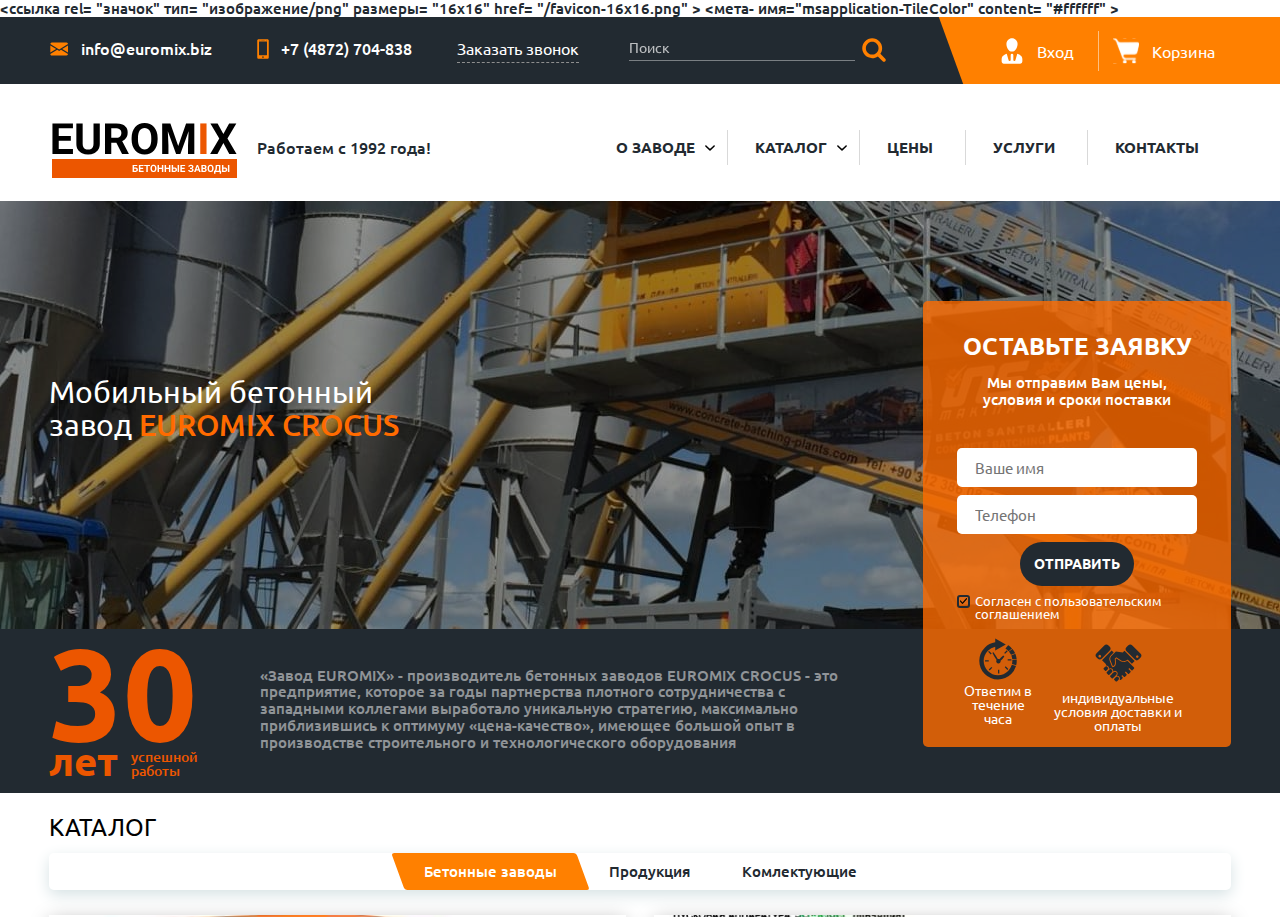
==== commit 065902d0: "add favicon" ====
--- a/index.html
+++ b/index.html
@@ -4,6 +4,24 @@
 	<meta charset="UTF-8">
 	<meta http-equiv="X-UA-Compatible" content="IE=edge">
 	<meta name="viewport" content="width=device-width, initial-scale=1.0">
+	<link  rel= "apple-touch-icon"  size= "57x57"  href= "/apple-icon-57x57.png" > 
+	<link  rel= "apple-touch-icon"  size= "60x60"  href= "/apple -icon-60x60.png" > 
+	<link  rel= "apple-touch-icon"  size= "72x72"  href= "/apple-icon-72x72.png" > 
+	<link  rel= "apple-touch-icon"  size= "76x76"  href= "/apple-icon-76x76.png" > 
+	<link  rel= "apple-touch-icon"  размеры = "114x114"  href= "/apple-icon-114x114.png"> 
+	<link  rel= "apple-touch-icon"  size= "120x120"  href= "/apple-icon-120x120.png" > 
+	<link  rel= "apple-touch-icon"  size= "144x144"  href= "/ apple-icon-144x144.png" > 
+	<link  rel= "apple-touch-icon"  размеры = "152x152"  href= "/apple-icon-152x152.png" > 
+	<link  rel= "apple-touch-icon"  размеры = "180x180"  href= "/apple-icon-180x180.png" > 
+	<link  rel= "icon"  type= "image/png"  size= "192x192"  href= "/android-icon-192x192.png" > 
+	<link  rel= "icon"  type= "image/png"  size= "32x32"  href= "/favicon-32x32.png" > 
+	<link  rel= "icon"  тип= "изображение/png"  размеры= "96x96"  href= "/favicon-96x96.png" > 
+	<ссылка  rel= "значок"  тип= "изображение/png"  размеры= "16x16"  href= "/favicon-16x16.png" > 
+	<link  rel= "manifest"  href= "/manifest.json" > 
+	<мета-  имя="msapplication-TileColor"  content= "#ffffff" > 
+	<meta  name= "msapplication-TileImage"  content= "/ms-icon-144x144.png" > 
+	<meta  name= "theme-color"  content= "#ffffff" >
+
 	<link rel="stylesheet" href="https://cdn.jsdelivr.net/npm/swiper@9/swiper-bundle.min.css" />
 	<link rel="stylesheet" href="assets/css/style.css">
 
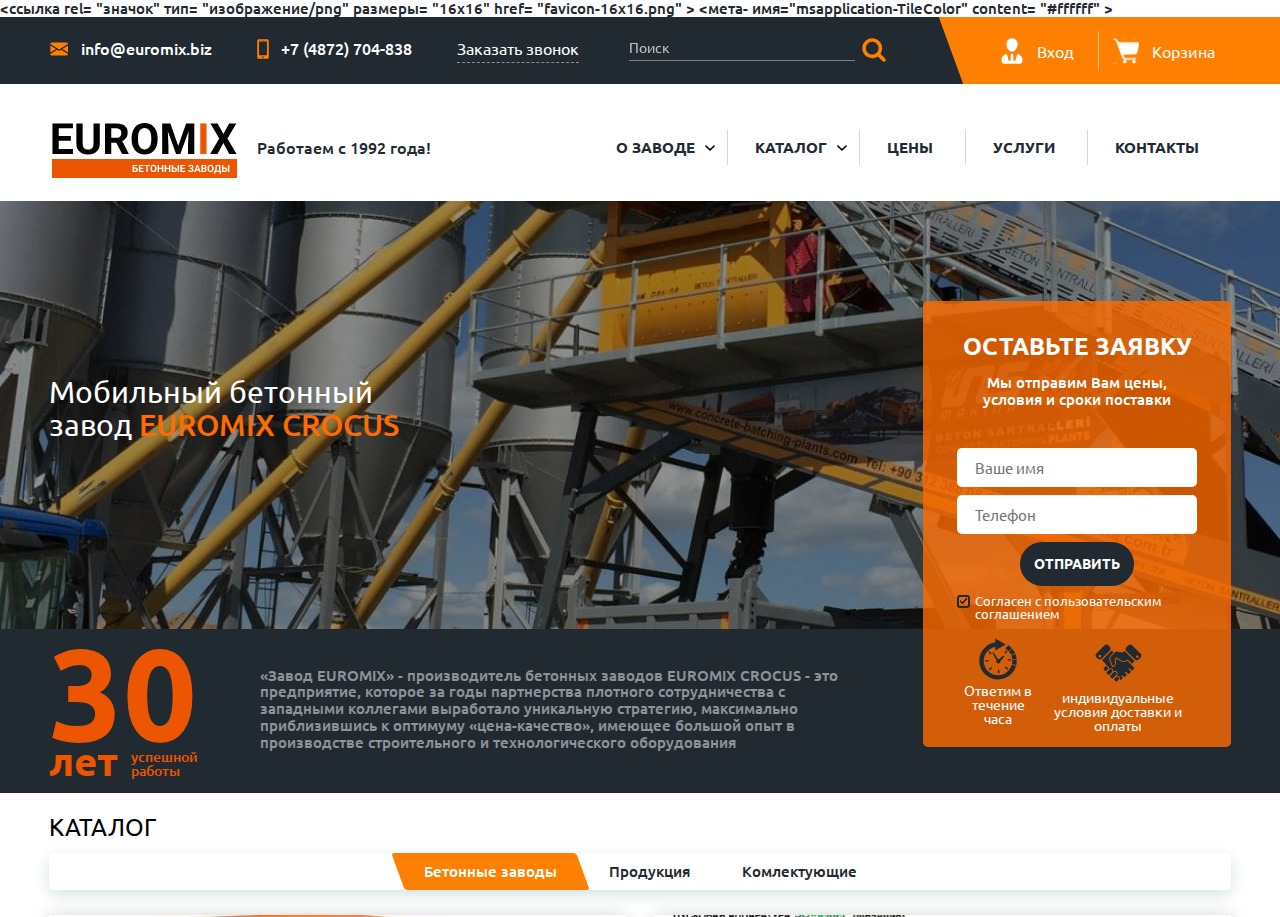
==== commit 455c44f4: "fix favicon" ====
--- a/index.html
+++ b/index.html
@@ -4,22 +4,22 @@
 	<meta charset="UTF-8">
 	<meta http-equiv="X-UA-Compatible" content="IE=edge">
 	<meta name="viewport" content="width=device-width, initial-scale=1.0">
-	<link  rel= "apple-touch-icon"  size= "57x57"  href= "/apple-icon-57x57.png" > 
-	<link  rel= "apple-touch-icon"  size= "60x60"  href= "/apple -icon-60x60.png" > 
-	<link  rel= "apple-touch-icon"  size= "72x72"  href= "/apple-icon-72x72.png" > 
-	<link  rel= "apple-touch-icon"  size= "76x76"  href= "/apple-icon-76x76.png" > 
-	<link  rel= "apple-touch-icon"  размеры = "114x114"  href= "/apple-icon-114x114.png"> 
-	<link  rel= "apple-touch-icon"  size= "120x120"  href= "/apple-icon-120x120.png" > 
-	<link  rel= "apple-touch-icon"  size= "144x144"  href= "/ apple-icon-144x144.png" > 
-	<link  rel= "apple-touch-icon"  размеры = "152x152"  href= "/apple-icon-152x152.png" > 
-	<link  rel= "apple-touch-icon"  размеры = "180x180"  href= "/apple-icon-180x180.png" > 
-	<link  rel= "icon"  type= "image/png"  size= "192x192"  href= "/android-icon-192x192.png" > 
-	<link  rel= "icon"  type= "image/png"  size= "32x32"  href= "/favicon-32x32.png" > 
-	<link  rel= "icon"  тип= "изображение/png"  размеры= "96x96"  href= "/favicon-96x96.png" > 
-	<ссылка  rel= "значок"  тип= "изображение/png"  размеры= "16x16"  href= "/favicon-16x16.png" > 
-	<link  rel= "manifest"  href= "/manifest.json" > 
+	<link  rel= "apple-touch-icon"  size= "57x57"  href= "apple-icon-57x57.png" > 
+	<link  rel= "apple-touch-icon"  size= "60x60"  href= "apple -icon-60x60.png" > 
+	<link  rel= "apple-touch-icon"  size= "72x72"  href= "apple-icon-72x72.png" > 
+	<link  rel= "apple-touch-icon"  size= "76x76"  href= "apple-icon-76x76.png" > 
+	<link  rel= "apple-touch-icon"  размеры = "114x114"  href= "apple-icon-114x114.png"> 
+	<link  rel= "apple-touch-icon"  size= "120x120"  href= "apple-icon-120x120.png" > 
+	<link  rel= "apple-touch-icon"  size= "144x144"  href= "apple-icon-144x144.png" > 
+	<link  rel= "apple-touch-icon"  размеры = "152x152"  href= "apple-icon-152x152.png" > 
+	<link  rel= "apple-touch-icon"  размеры = "180x180"  href= "apple-icon-180x180.png" > 
+	<link  rel= "icon"  type= "image/png"  size= "192x192"  href= "android-icon-192x192.png" > 
+	<link  rel= "icon"  type= "image/png"  size= "32x32"  href= "favicon-32x32.png" > 
+	<link  rel= "icon"  тип= "изображение/png"  размеры= "96x96"  href= "favicon-96x96.png" > 
+	<ссылка  rel= "значок"  тип= "изображение/png"  размеры= "16x16"  href= "favicon-16x16.png" > 
+	<link  rel= "manifest"  href= "manifest.json" > 
 	<мета-  имя="msapplication-TileColor"  content= "#ffffff" > 
-	<meta  name= "msapplication-TileImage"  content= "/ms-icon-144x144.png" > 
+	<meta  name= "msapplication-TileImage"  content= "ms-icon-144x144.png" > 
 	<meta  name= "theme-color"  content= "#ffffff" >
 
 	<link rel="stylesheet" href="https://cdn.jsdelivr.net/npm/swiper@9/swiper-bundle.min.css" />
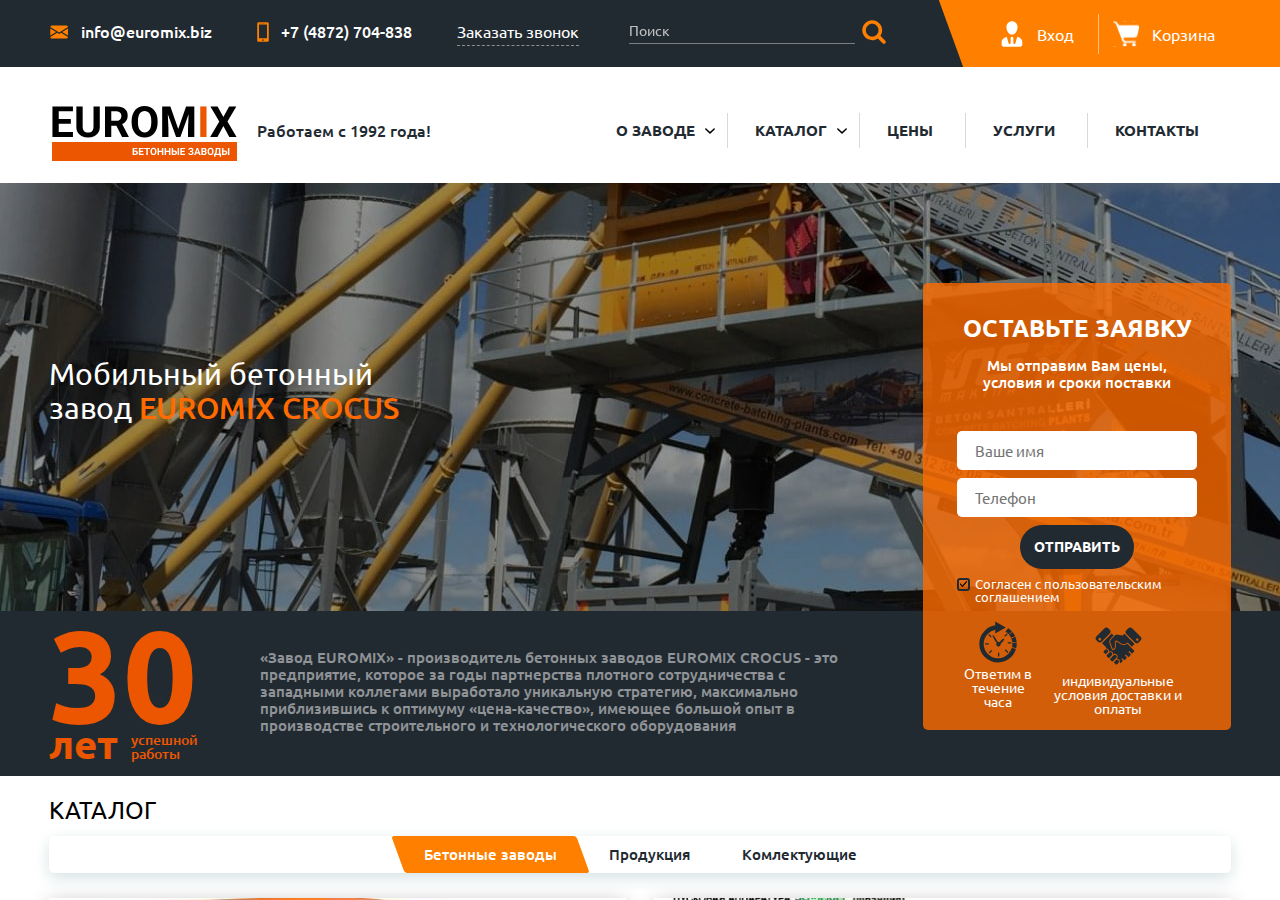
==== commit b092b919: "fix head" ====
--- a/index.html
+++ b/index.html
@@ -15,10 +15,7 @@
 	<link  rel= "apple-touch-icon"  размеры = "180x180"  href= "apple-icon-180x180.png" > 
 	<link  rel= "icon"  type= "image/png"  size= "192x192"  href= "android-icon-192x192.png" > 
 	<link  rel= "icon"  type= "image/png"  size= "32x32"  href= "favicon-32x32.png" > 
-	<link  rel= "icon"  тип= "изображение/png"  размеры= "96x96"  href= "favicon-96x96.png" > 
-	<ссылка  rel= "значок"  тип= "изображение/png"  размеры= "16x16"  href= "favicon-16x16.png" > 
 	<link  rel= "manifest"  href= "manifest.json" > 
-	<мета-  имя="msapplication-TileColor"  content= "#ffffff" > 
 	<meta  name= "msapplication-TileImage"  content= "ms-icon-144x144.png" > 
 	<meta  name= "theme-color"  content= "#ffffff" >
 
